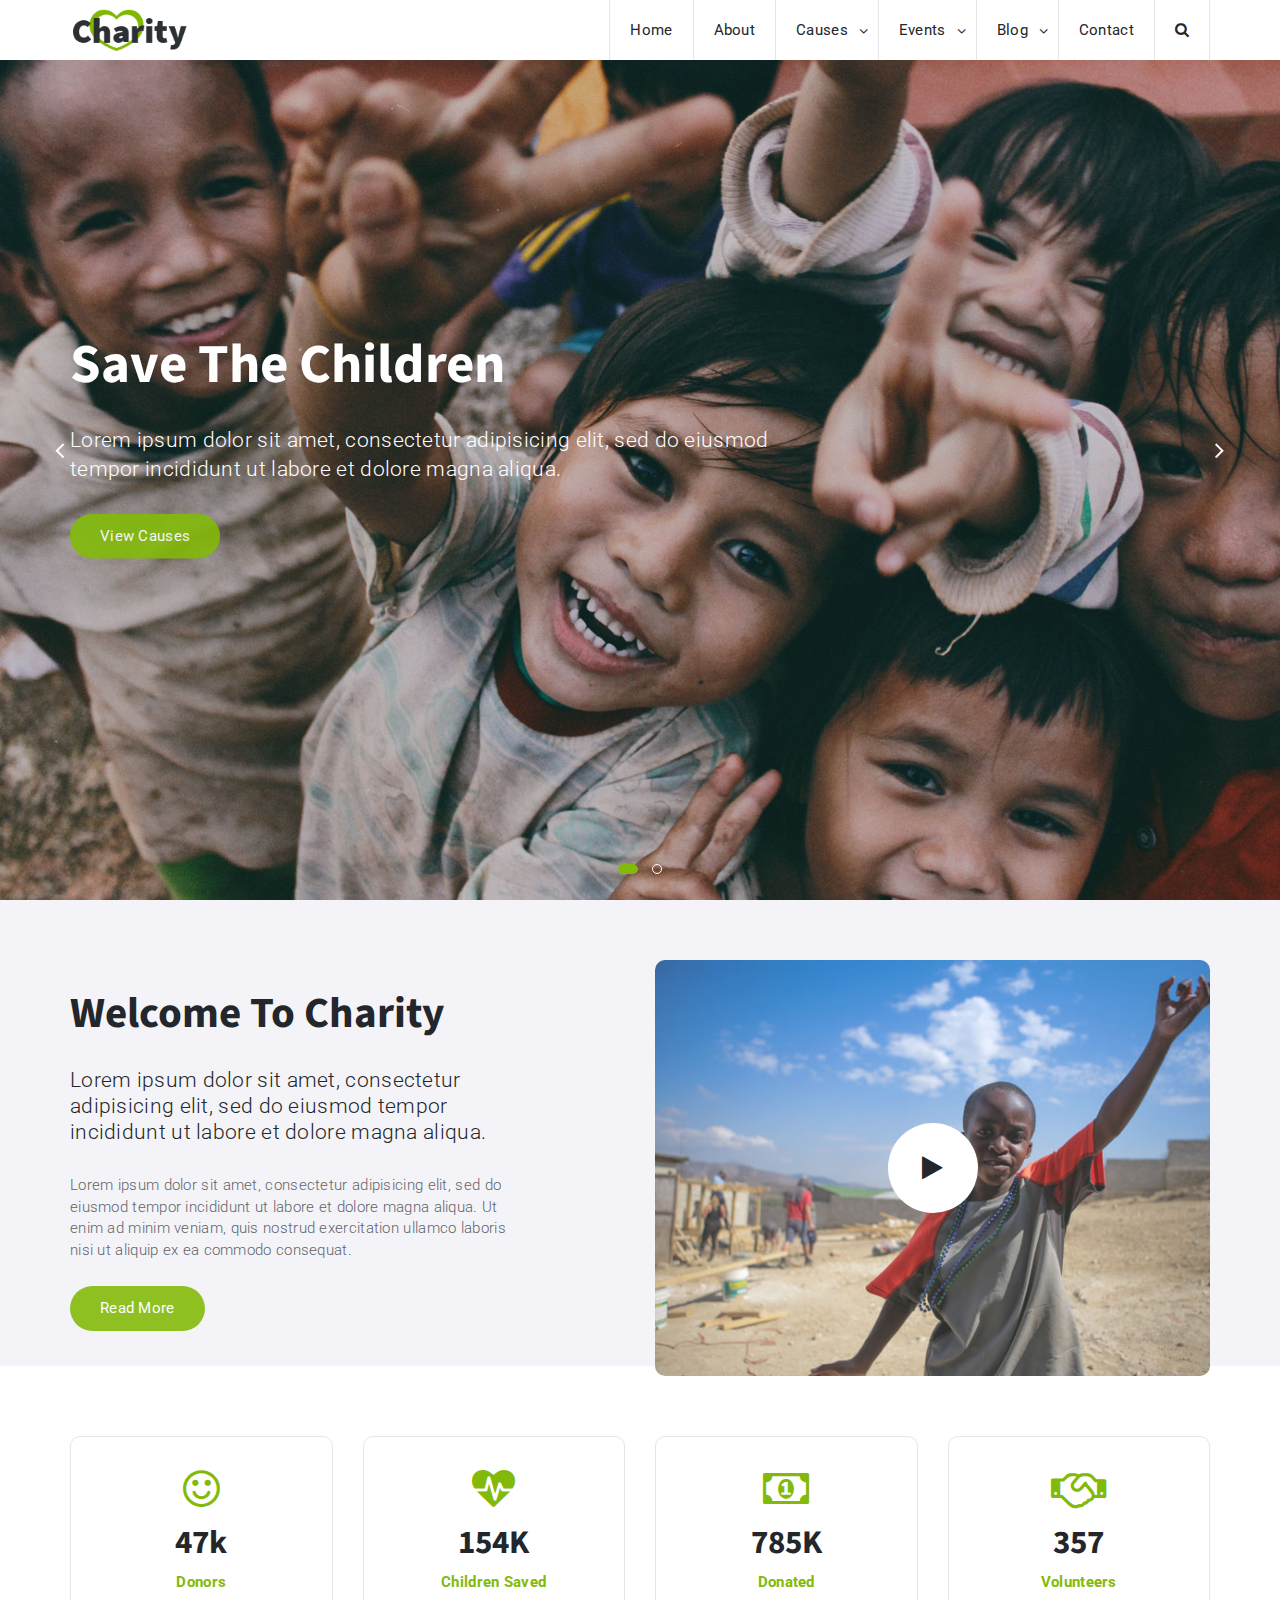
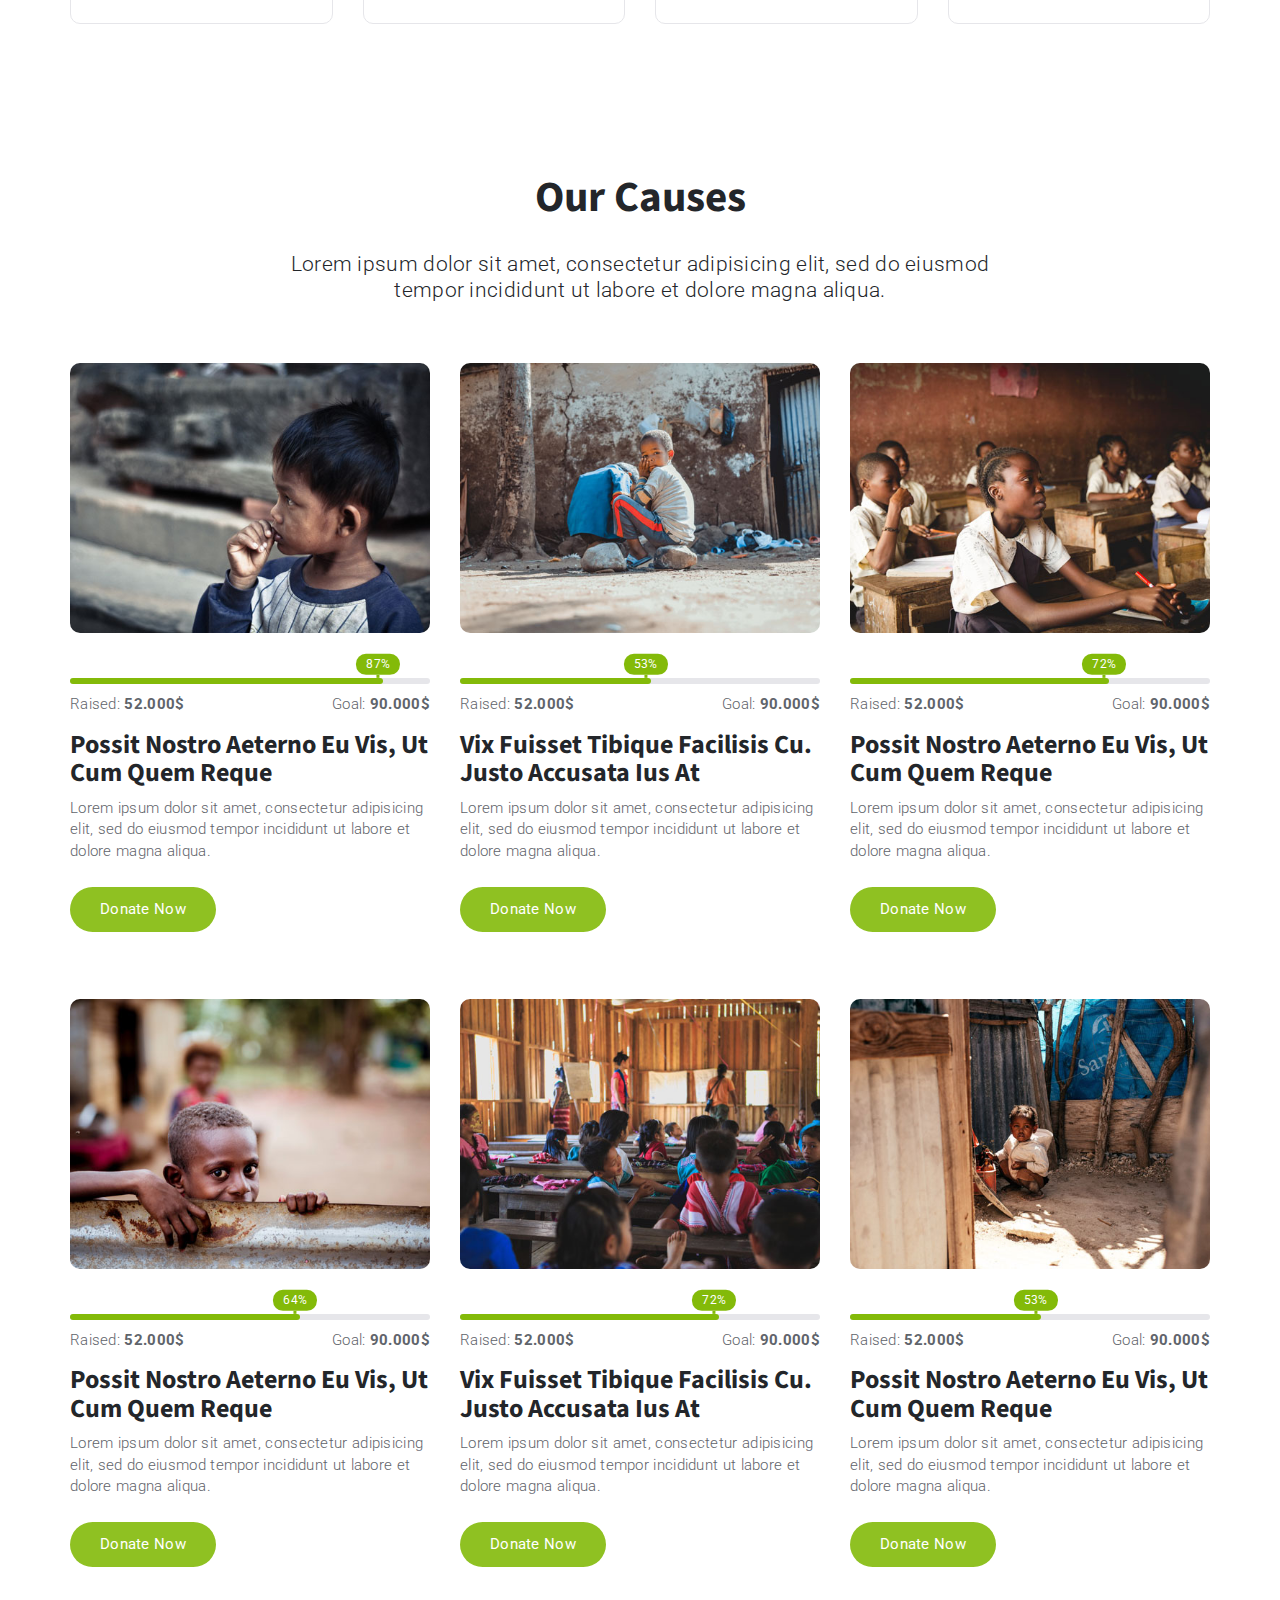
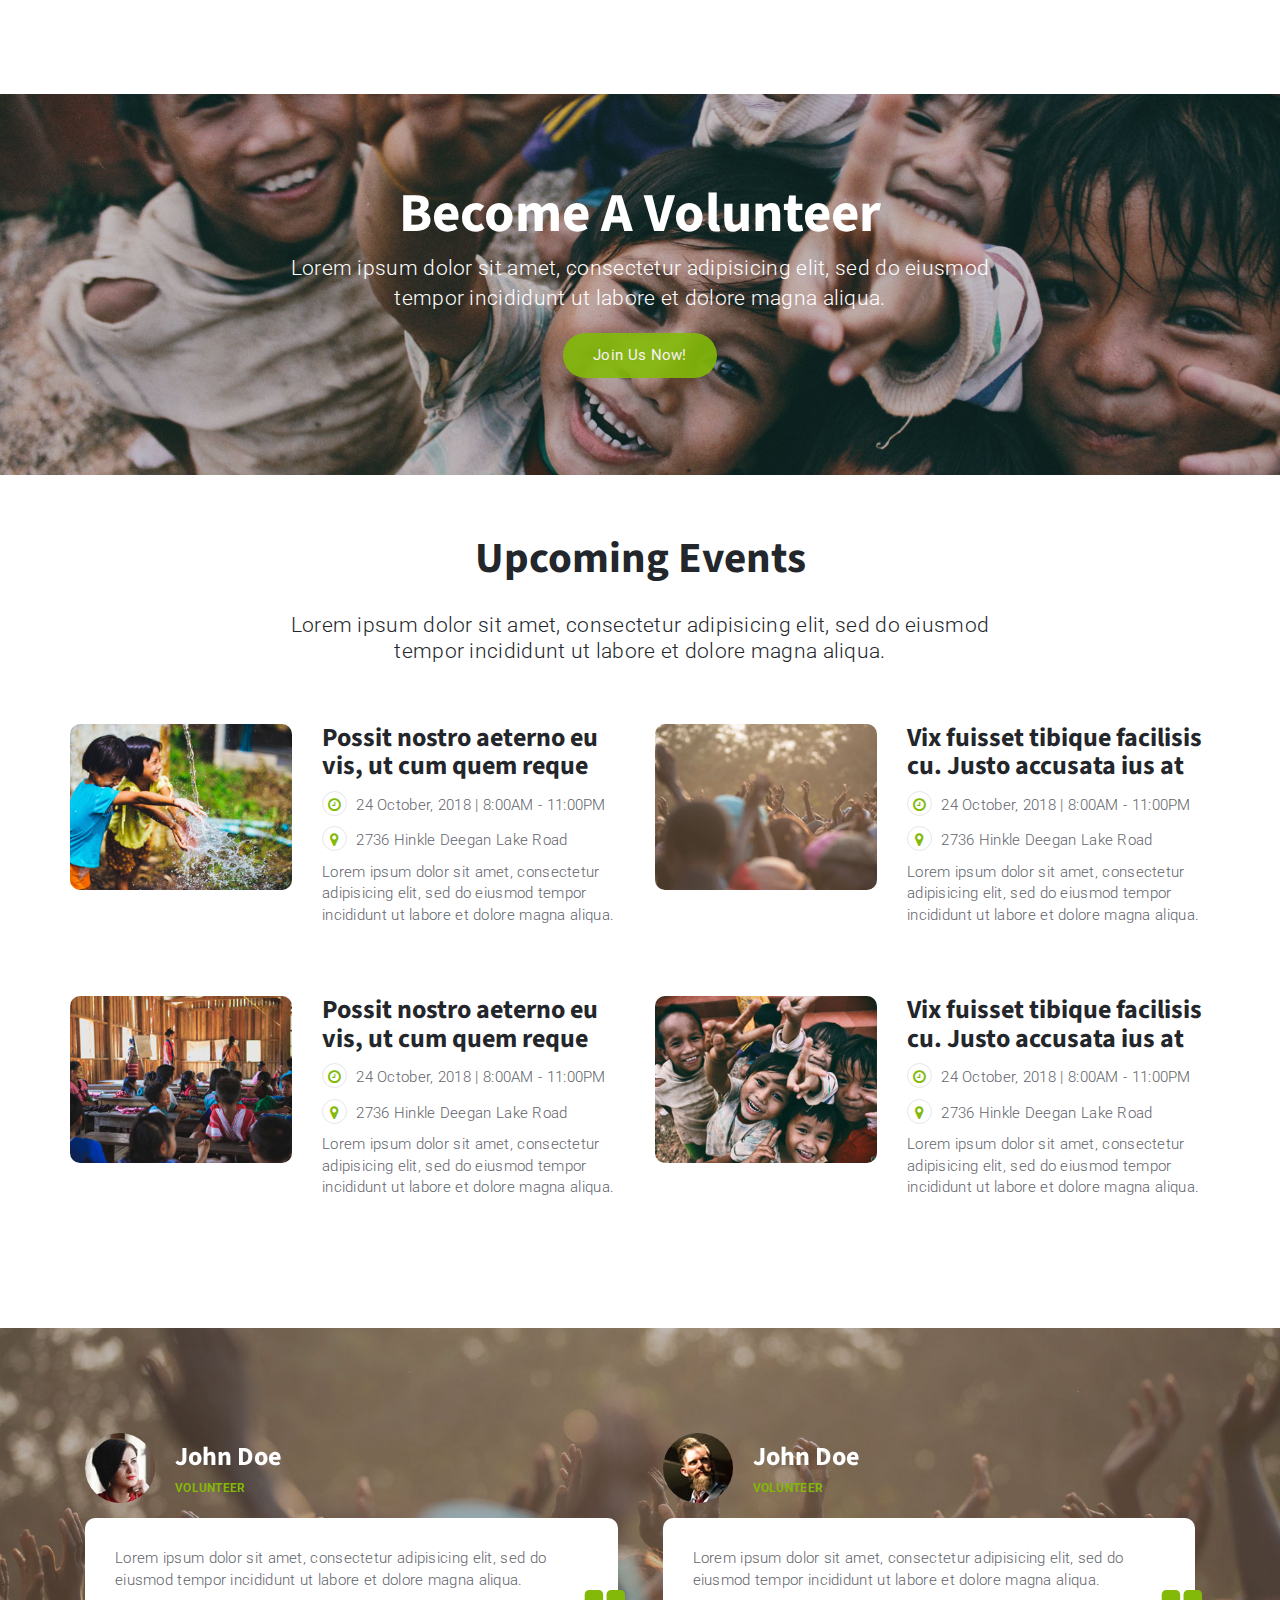
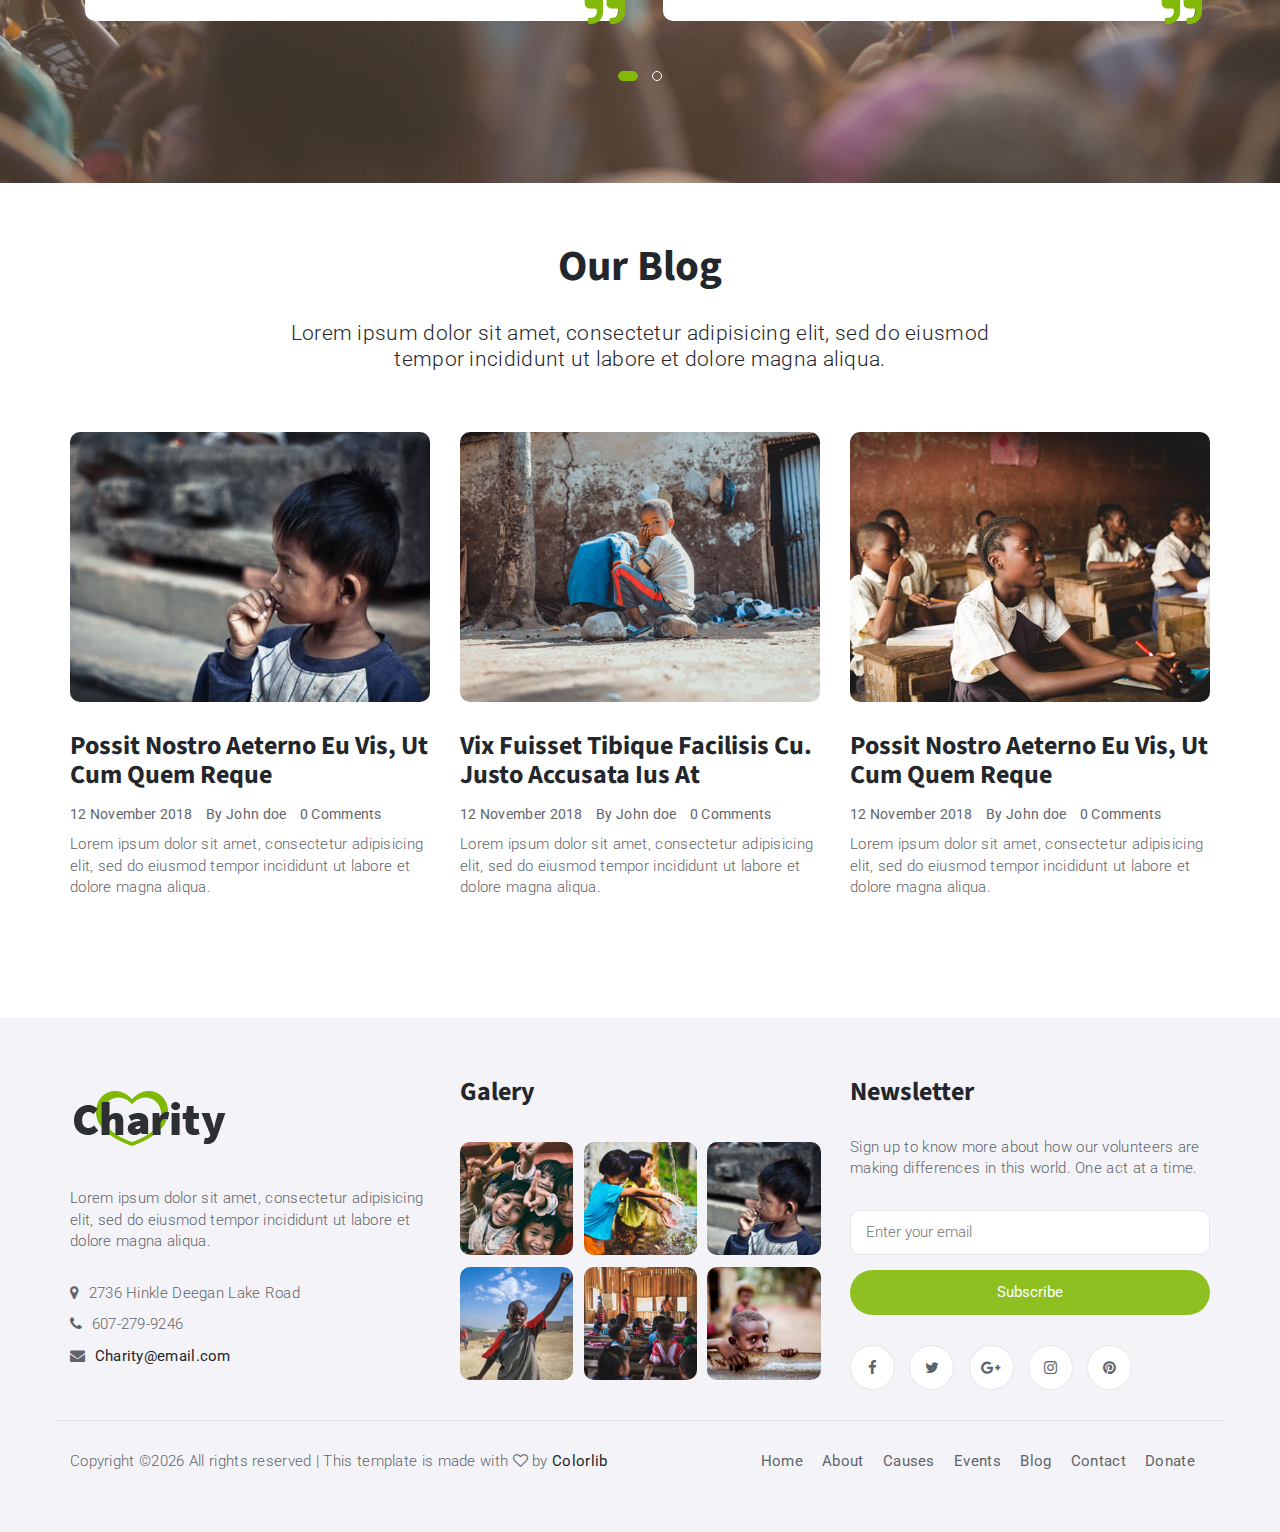
==== index.html @ 924626d2 "changed directory structure" ====
<!DOCTYPE html>
<html lang="en">

<head>
	<meta charset="utf-8">
	<meta http-equiv="X-UA-Compatible" content="IE=edge">
	<meta name="viewport" content="width=device-width, initial-scale=1">
	<!-- The above 3 meta tags *must* come first in the head; any other head content must come *after* these tags -->

	<title>Desire Tree Foundation Inc., Atlanta</title>

	<!-- Google font -->
	<link href="https://fonts.googleapis.com/css?family=Roboto:300,400%7CSource+Sans+Pro:700" rel="stylesheet">

	<!-- Bootstrap -->
	<link type="text/css" rel="stylesheet" href="css/bootstrap.min.css" />

	<!-- Owl Carousel -->
	<link type="text/css" rel="stylesheet" href="css/owl.carousel.css" />
	<link type="text/css" rel="stylesheet" href="css/owl.theme.default.css" />

	<!-- Font Awesome Icon -->
	<link rel="stylesheet" href="css/font-awesome.min.css">

	<!-- Custom stlylesheet -->
	<link type="text/css" rel="stylesheet" href="css/style.css" />

	<!-- HTML5 shim and Respond.js for IE8 support of HTML5 elements and media queries -->
	<!-- WARNING: Respond.js doesn't work if you view the page via file:// -->
	<!--[if lt IE 9]>
		  <script src="https://oss.maxcdn.com/html5shiv/3.7.3/html5shiv.min.js"></script>
		  <script src="https://oss.maxcdn.com/respond/1.4.2/respond.min.js"></script>
		<![endif]-->

</head>

<body>
	<!-- HEADER -->
	<header id="home">
		<!-- NAVGATION -->
		<nav id="main-navbar">
			<div class="container">
				<div class="navbar-header">
					<!-- Logo -->
					<div class="navbar-brand">
						<a class="logo" href="index.html"><img src="img/logo.png" alt="logo"></a>
					</div>
					<!-- Logo -->

					<!-- Mobile toggle -->
					<button class="navbar-toggle-btn">
							<i class="fa fa-bars"></i>
						</button>
					<!-- Mobile toggle -->

					<!-- Mobile Search toggle -->
					<button class="search-toggle-btn">
							<i class="fa fa-search"></i>
						</button>
					<!-- Mobile Search toggle -->
				</div>

				<!-- Search -->
				<div class="navbar-search">
					<button class="search-btn"><i class="fa fa-search"></i></button>
					<div class="search-form">
						<form>
							<input class="input" type="text" name="search" placeholder="Search">
						</form>
					</div>
				</div>
				<!-- Search -->

				<!-- Nav menu -->
				<ul class="navbar-menu nav navbar-nav navbar-right">
					<li><a href="index.html">Home</a></li>
					<li><a href="#">About</a></li>
					<li class="has-dropdown"><a href="#">Causes</a>
						<ul class="dropdown">
							<li><a href="single-cause.html">Single Cause</a></li>
						</ul>
					</li>
					<li class="has-dropdown"><a href="#">Events</a>
						<ul class="dropdown">
							<li><a href="single-event.html">Single event</a></li>
						</ul>
					</li>
					<li class="has-dropdown"><a href="#">Blog</a>
						<ul class="dropdown">
							<li><a href="blog.html">Blog Page</a></li>
							<li><a href="single-blog.html">Single Blog</a></li>
						</ul>
					</li>
					<li><a href="#">Contact</a></li>
				</ul>
				<!-- Nav menu -->
			</div>
		</nav>
		<!-- /NAVGATION -->

		<!-- HOME OWL -->
		<div id="home-owl" class="owl-carousel owl-theme">
			<!-- home item -->
			<div class="home-item">
				<!-- section background -->
				<div class="section-bg" style="background-image: url(./img/background-1.jpg);"></div>
				<!-- /section background -->

				<!-- home content -->
				<div class="home">
					<div class="container">
						<div class="row">
							<div class="col-md-8">
								<div class="home-content">
									<h1>Save The Children</h1>
									<p class="lead">Lorem ipsum dolor sit amet, consectetur adipisicing elit, sed do eiusmod tempor incididunt ut labore et dolore magna aliqua.</p>
									<a href="#" class="primary-button">View Causes</a>
								</div>
							</div>
						</div>
					</div>
				</div>
				<!-- /home content -->
			</div>
			<!-- /home item -->

			<!-- home item -->
			<div class="home-item">
				<!-- Background Image -->
				<div class="section-bg" style="background-image: url(./img/background-2.jpg);"></div>
				<!-- /Background Image -->

				<!-- home content -->
				<div class="home">
					<div class="container">
						<div class="row">
							<div class="col-md-8">
								<div class="home-content">
									<h1>Become A Volunteer</h1>
									<p class="lead">Lorem ipsum dolor sit amet, consectetur adipisicing elit, sed do eiusmod tempor incididunt ut labore et dolore magna aliqua.</p>
									<a href="#" class="primary-button">Join Us Now!</a>
								</div>
							</div>
						</div>
					</div>
				</div>
				<!-- /home content -->
			</div>
			<!-- /home item -->
		</div>
		<!-- /HOME OWL -->
	</header>
	<!-- /HEADER -->

	<!-- ABOUT -->
	<div id="about" class="section">
		<!-- container -->
		<div class="container">
			<!-- row -->
			<div class="row">
				<!-- about content -->
				<div class="col-md-5">
					<div class="section-title">
						<h2 class="title">Welcome to Charity</h2>
						<p class="sub-title">Lorem ipsum dolor sit amet, consectetur adipisicing elit, sed do eiusmod tempor incididunt ut labore et dolore magna aliqua.</p>
					</div>
					<div class="about-content">
						<p>Lorem ipsum dolor sit amet, consectetur adipisicing elit, sed do eiusmod tempor incididunt ut labore et dolore magna aliqua. Ut enim ad minim veniam, quis nostrud exercitation ullamco laboris nisi ut aliquip ex ea commodo consequat.</p>
						<a href="#" class="primary-button">Read More</a>
					</div>
				</div>
				<!-- /about content -->

				<!-- about video -->
				<div class="col-md-offset-1 col-md-6">
					<a href="#" class="about-video">
							<i class="play-icon fa fa-play"></i>
							<img src="./img/about.jpg" alt="">
						</a>
				</div>
				<!-- /about video -->
			</div>
			<!-- /row -->
		</div>
		<!-- /container -->
	</div>
	<!-- /ABOUT -->

	<!-- NUMBERS -->
	<div id="numbers" class="section">
		<!-- container -->
		<div class="container">
			<!-- row -->
			<div class="row">
				<!-- number -->
				<div class="col-md-3 col-sm-6">
					<div class="number">
						<i class="fa fa-smile-o"></i>
						<h3>47k</h3>
						<span>Donors</span>
					</div>
				</div>
				<!-- /number -->

				<!-- number -->
				<div class="col-md-3 col-sm-6">
					<div class="number">
						<i class="fa fa-heartbeat"></i>
						<h3>154K</h3>
						<span>Children Saved</span>
					</div>
				</div>
				<!-- /number -->

				<!-- number -->
				<div class="col-md-3 col-sm-6">
					<div class="number">
						<i class="fa fa-money"></i>
						<h3>785K</h3>
						<span>Donated</span>
					</div>
				</div>
				<!-- /number -->

				<!-- number -->
				<div class="col-md-3 col-sm-6">
					<div class="number">
						<i class="fa fa-handshake-o"></i>
						<h3>357</h3>
						<span>Volunteers</span>
					</div>
				</div>
				<!-- /number -->
			</div>
			<!-- /row -->
		</div>
		<!-- /container -->
	</div>
	<!-- /NUMBERS -->

	<!-- CAUSESS -->
	<div id="causes" class="section">
		<!-- container -->
		<div class="container">
			<!-- row -->
			<div class="row">

				<!-- section title -->
				<div class="col-md-8 col-md-offset-2">
					<div class="section-title text-center">
						<h2 class="title">Our Causes</h2>
						<p class="sub-title">Lorem ipsum dolor sit amet, consectetur adipisicing elit, sed do eiusmod tempor incididunt ut labore et dolore magna aliqua.</p>
					</div>
				</div>
				<!-- section title -->

				<!-- causes -->
				<div class="col-md-4">
					<div class="causes">
						<div class="causes-img">
							<a href="single-cause.html">
									<img src="./img/post-1.jpg" alt="">
								</a>
						</div>
						<div class="causes-progress">
							<div class="causes-progress-bar">
								<div style="width: 87%;">
									<span>87%</span>
								</div>
							</div>
							<div>
								<span class="causes-raised">Raised: <strong>52.000$</strong></span>
								<span class="causes-goal">Goal: <strong>90.000$</strong></span>
							</div>
						</div>
						<div class="causes-content">
							<h3><a href="single-cause.html">Possit nostro aeterno eu vis, ut cum quem reque</a></h3>
							<p>Lorem ipsum dolor sit amet, consectetur adipisicing elit, sed do eiusmod tempor incididunt ut labore et dolore magna aliqua.</p>
							<a href="single-cause.html" class="primary-button causes-donate">Donate Now</a>
						</div>
					</div>
				</div>
				<!-- /causes -->

				<!-- causes -->
				<div class="col-md-4">
					<div class="causes">
						<div class="causes-img">
							<a href="single-cause.html">
									<img src="./img/post-2.jpg" alt="">
								</a>
						</div>
						<div class="causes-progress">
							<div class="causes-progress-bar">
								<div style="width: 53%;">
									<span>53%</span>
								</div>
							</div>
							<div>
								<span class="causes-raised">Raised: <strong>52.000$</strong></span>
								<span class="causes-goal">Goal: <strong>90.000$</strong></span>
							</div>
						</div>
						<div class="causes-content">
							<h3><a href="single-cause.html">Vix fuisset tibique facilisis cu. Justo accusata ius at</a></h3>
							<p>Lorem ipsum dolor sit amet, consectetur adipisicing elit, sed do eiusmod tempor incididunt ut labore et dolore magna aliqua.</p>
							<a href="single-cause.html" class="primary-button causes-donate">Donate Now</a>
						</div>
					</div>
				</div>
				<!-- /causes -->

				<!-- causes -->
				<div class="col-md-4">
					<div class="causes">
						<div class="causes-img">
							<a href="single-cause.html">
								<img src="./img/post-3.jpg" alt="">
							</a>
						</div>
						<div class="causes-progress">
							<div class="causes-progress-bar">
								<div style="width: 72%;">
									<span>72%</span>
								</div>
							</div>
							<div>
								<span class="causes-raised">Raised: <strong>52.000$</strong></span>
								<span class="causes-goal">Goal: <strong>90.000$</strong></span>
							</div>
						</div>
						<div class="causes-content">
							<h3><a href="single-cause.html">Possit nostro aeterno eu vis, ut cum quem reque</a></h3>
							<p>Lorem ipsum dolor sit amet, consectetur adipisicing elit, sed do eiusmod tempor incididunt ut labore et dolore magna aliqua.</p>
							<a href="single-cause.html" class="primary-button causes-donate">Donate Now</a>
						</div>
					</div>
				</div>
				<!-- /causes -->

				<div class="clearfix visible-md visible-lg"></div>

				<!-- causes -->
				<div class="col-md-4">
					<div class="causes">
						<div class="causes-img">
							<a href="single-cause.html">
								<img src="./img/post-4.jpg" alt="">
							</a>
						</div>
						<div class="causes-progress">
							<div class="causes-progress-bar">
								<div style="width: 64%;">
									<span>64%</span>
								</div>
							</div>
							<div>
								<span class="causes-raised">Raised: <strong>52.000$</strong></span>
								<span class="causes-goal">Goal: <strong>90.000$</strong></span>
							</div>
						</div>
						<div class="causes-content">
							<h3><a href="single-cause.html">Possit nostro aeterno eu vis, ut cum quem reque</a></h3>
							<p>Lorem ipsum dolor sit amet, consectetur adipisicing elit, sed do eiusmod tempor incididunt ut labore et dolore magna aliqua.</p>
							<a href="single-cause.html" class="primary-button causes-donate">Donate Now</a>
						</div>
					</div>
				</div>
				<!-- /causes -->

				<!-- causes -->
				<div class="col-md-4">
					<div class="causes">
						<div class="causes-img">
							<a href="single-cause.html">
								<img src="./img/post-5.jpg" alt="">
							</a>
						</div>
						<div class="causes-progress">
							<div class="causes-progress-bar">
								<div style="width: 72%;">
									<span>72%</span>
								</div>
							</div>
							<div>
								<span class="causes-raised">Raised: <strong>52.000$</strong></span>
								<span class="causes-goal">Goal: <strong>90.000$</strong></span>
							</div>
						</div>
						<div class="causes-content">
							<h3><a href="single-cause.html">Vix fuisset tibique facilisis cu. Justo accusata ius at</a></h3>
							<p>Lorem ipsum dolor sit amet, consectetur adipisicing elit, sed do eiusmod tempor incididunt ut labore et dolore magna aliqua.</p>
							<a href="single-cause.html" class="primary-button causes-donate">Donate Now</a>
						</div>
					</div>
				</div>
				<!-- /causes -->

				<!-- causes -->
				<div class="col-md-4">
					<div class="causes">
						<div class="causes-img">
							<a href="single-cause.html">
								<img src="./img/post-6.jpg" alt="">
							</a>
						</div>
						<div class="causes-progress">
							<div class="causes-progress-bar">
								<div style="width: 53%;">
									<span>53%</span>
								</div>
							</div>
							<div>
								<span class="causes-raised">Raised: <strong>52.000$</strong></span>
								<span class="causes-goal">Goal: <strong>90.000$</strong></span>
							</div>
						</div>
						<div class="causes-content">
							<h3><a href="single-cause.html">Possit nostro aeterno eu vis, ut cum quem reque</a></h3>
							<p>Lorem ipsum dolor sit amet, consectetur adipisicing elit, sed do eiusmod tempor incididunt ut labore et dolore magna aliqua.</p>
							<a href="single-cause.html" class="primary-button causes-donate">Donate Now</a>
						</div>
					</div>
				</div>
				<!-- /causes -->
			</div>
			<!-- /row -->
		</div>
		<!-- /container -->
	</div>
	<!-- /CAUSESS -->

	<!-- CTA -->
	<div id="cta" class="section">
		<!-- background section -->
		<div class="section-bg" style="background-image: url(./img/background-1.jpg);" data-stellar-background-ratio="0.5"></div>
		<!-- /background section -->

		<!-- container -->
		<div class="container">
			<!-- row -->
			<div class="row">
				<!-- cta content -->
				<div class="col-md-offset-2 col-md-8">
					<div class="cta-content text-center">
						<h1>Become A Volunteer</h1>
						<p class="lead">Lorem ipsum dolor sit amet, consectetur adipisicing elit, sed do eiusmod tempor incididunt ut labore et dolore magna aliqua.</p>
						<a href="#" class="primary-button">Join Us Now!</a>
					</div>
				</div>
				<!-- /cta content -->
			</div>
			<!-- /row -->
		</div>
		<!-- /container -->
	</div>
	<!-- /CTA -->

	<!-- EVENTS -->
	<div id="events" class="section">
		<!-- container -->
		<div class="container">
			<!-- row -->
			<div class="row">
				<!-- section title -->
				<div class="col-md-8 col-md-offset-2">
					<div class="section-title text-center">
						<h2 class="title">Upcoming Events</h2>
						<p class="sub-title">Lorem ipsum dolor sit amet, consectetur adipisicing elit, sed do eiusmod tempor incididunt ut labore et dolore magna aliqua.</p>
					</div>
				</div>
				<!-- /section title -->

				<!-- event -->
				<div class="col-md-6">
					<div class="event">
						<div class="event-img">
							<a href="single-event.html">
								<img src="./img/event-1.jpg" alt="">
							</a>
						</div>
						<div class="event-content">
							<h3><a href="single-event.html">Possit nostro aeterno eu vis, ut cum quem reque</a></h3>
							<ul class="event-meta">
								<li><i class="fa fa-clock-o"></i> 24 October, 2018 | 8:00AM - 11:00PM</li>
								<li><i class="fa fa-map-marker"></i> 2736 Hinkle Deegan Lake Road</li>
							</ul>
							<p>Lorem ipsum dolor sit amet, consectetur adipisicing elit, sed do eiusmod tempor incididunt ut labore et dolore magna aliqua.</p>
						</div>
					</div>
				</div>
				<!-- /event -->

				<!-- event -->
				<div class="col-md-6">
					<div class="event">
						<div class="event-img">
							<a href="single-event.html">
								<img src="./img/event-2.jpg" alt="">
							</a>
						</div>
						<div class="event-content">
							<h3><a href="single-event.html">Vix fuisset tibique facilisis cu. Justo accusata ius at</a></h3>
							<ul class="event-meta">
								<li><i class="fa fa-clock-o"></i> 24 October, 2018 | 8:00AM - 11:00PM</li>
								<li><i class="fa fa-map-marker"></i> 2736 Hinkle Deegan Lake Road</li>
							</ul>
							<p>Lorem ipsum dolor sit amet, consectetur adipisicing elit, sed do eiusmod tempor incididunt ut labore et dolore magna aliqua.</p>
						</div>
					</div>
				</div>
				<!-- /event -->

				<div class="clearfix visible-md visible-lg"></div>

				<!-- event -->
				<div class="col-md-6">
					<div class="event">
						<div class="event-img">
							<a href="single-event.html">
								<img src="./img/event-3.jpg" alt="">
							</a>
						</div>
						<div class="event-content">
							<h3><a href="single-event.html">Possit nostro aeterno eu vis, ut cum quem reque</a></h3>
							<ul class="event-meta">
								<li><i class="fa fa-clock-o"></i> 24 October, 2018 | 8:00AM - 11:00PM</li>
								<li><i class="fa fa-map-marker"></i> 2736 Hinkle Deegan Lake Road</li>
							</ul>
							<p>Lorem ipsum dolor sit amet, consectetur adipisicing elit, sed do eiusmod tempor incididunt ut labore et dolore magna aliqua.</p>
						</div>
					</div>
				</div>
				<!-- /event -->

				<!-- event -->
				<div class="col-md-6">
					<div class="event">
						<div class="event-img">
							<a href="single-event.html">
								<img src="./img/event-4.jpg" alt="">
							</a>
						</div>
						<div class="event-content">
							<h3><a href="single-event.html">Vix fuisset tibique facilisis cu. Justo accusata ius at</a></h3>
							<ul class="event-meta">
								<li><i class="fa fa-clock-o"></i> 24 October, 2018 | 8:00AM - 11:00PM</li>
								<li><i class="fa fa-map-marker"></i> 2736 Hinkle Deegan Lake Road</li>
							</ul>
							<p>Lorem ipsum dolor sit amet, consectetur adipisicing elit, sed do eiusmod tempor incididunt ut labore et dolore magna aliqua.</p>
						</div>
					</div>
				</div>
				<!-- /event -->
			</div>
			<!-- /row -->
		</div>
		<!-- /container -->
	</div>
	<!-- /EVENTS -->

	<!-- TESTIMONIAL -->
	<div id="testimonial" class="section">
		<!-- background section -->
		<div class="section-bg" style="background-image: url(./img/background-2.jpg);" data-stellar-background-ratio="0.5"></div>
		<!-- /background section -->

		<!-- container -->
		<div class="container">
			<!-- row -->
			<div class="row">
				<!-- Testimonial owl -->
				<div class="col-md-12">
					<div id="testimonial-owl" class="owl-carousel owl-theme">
						<!-- testimonial -->
						<div class="testimonial">
							<div class="testimonial-meta">
								<div class="testimonial-img">
									<img src="./img/avatar-1.jpg" alt="">
								</div>
								<h3>John Doe</h3>
								<span>Volunteer</span>
							</div>
							<div class="testimonial-quote">
								<blockquote>
									<p>Lorem ipsum dolor sit amet, consectetur adipisicing elit, sed do eiusmod tempor incididunt ut labore et dolore magna aliqua.</p>
								</blockquote>
							</div>
						</div>
						<!-- /testimonial -->

						<!-- testimonial -->
						<div class="testimonial">
							<div class="testimonial-meta">
								<div class="testimonial-img">
									<img src="./img/avatar-2.jpg" alt="">
								</div>
								<h3>John Doe</h3>
								<span>Volunteer</span>
							</div>
							<div class="testimonial-quote">
								<blockquote>
									<p>Lorem ipsum dolor sit amet, consectetur adipisicing elit, sed do eiusmod tempor incididunt ut labore et dolore magna aliqua.</p>
								</blockquote>
							</div>
						</div>
						<!-- /testimonial -->

						<!-- testimonial -->
						<div class="testimonial">
							<div class="testimonial-meta">
								<div class="testimonial-img">
									<img src="./img/avatar-1.jpg" alt="">
								</div>
								<h3>John Doe</h3>
								<span>Volunteer</span>
							</div>
							<div class="testimonial-quote">
								<blockquote>
									<p>Lorem ipsum dolor sit amet, consectetur adipisicing elit, sed do eiusmod tempor incididunt ut labore et dolore magna aliqua.</p>
								</blockquote>
							</div>
						</div>
						<!-- /testimonial -->

						<!-- testimonial -->
						<div class="testimonial">
							<div class="testimonial-meta">
								<div class="testimonial-img">
									<img src="./img/avatar-2.jpg" alt="">
								</div>
								<h3>John Doe</h3>
								<span>Volunteer</span>
							</div>
							<div class="testimonial-quote">
								<blockquote>
									<p>Lorem ipsum dolor sit amet, consectetur adipisicing elit, sed do eiusmod tempor incididunt ut labore et dolore magna aliqua.</p>
								</blockquote>
							</div>
						</div>
						<!-- /testimonial -->
					</div>
				</div>
				<!-- /Testimonial owl -->
			</div>
			<!-- /Row -->
		</div>
		<!-- /container -->
	</div>
	<!-- /TESTIMONIAL -->

	<!-- BLOG -->
	<div id="blog" class="section">
		<!-- container -->
		<div class="container">
			<!-- row -->
			<div class="row">
				<!-- section title -->
				<div class="col-md-8 col-md-offset-2">
					<div class="section-title text-center">
						<h2 class="title">Our Blog</h2>
						<p class="sub-title">Lorem ipsum dolor sit amet, consectetur adipisicing elit, sed do eiusmod tempor incididunt ut labore et dolore magna aliqua.</p>
					</div>
				</div>
				<!-- /section title -->

				<!-- blog -->
				<div class="col-md-4">
					<div class="article">
						<div class="article-img">
							<a href="single-blog.html">
								<img src="./img/post-1.jpg" alt="">
							</a>
						</div>
						<div class="article-content">
							<h3 class="article-title"><a href="single-blog.html">Possit nostro aeterno eu vis, ut cum quem reque</a></h3>
							<ul class="article-meta">
								<li>12 November 2018</li>
								<li>By John doe</li>
								<li>0 Comments</li>
							</ul>
							<p>Lorem ipsum dolor sit amet, consectetur adipisicing elit, sed do eiusmod tempor incididunt ut labore et dolore magna aliqua.</p>
						</div>
					</div>
				</div>
				<!-- /blog -->

				<!-- blog -->
				<div class="col-md-4">
					<div class="article">
						<div class="article-img">
							<a href="single-blog.html">
								<img src="./img/post-2.jpg" alt="">
							</a>
						</div>
						<div class="article-content">
							<h3 class="article-title"><a href="single-blog.html">Vix fuisset tibique facilisis cu. Justo accusata ius at</a></h3>
							<ul class="article-meta">
								<li>12 November 2018</li>
								<li>By John doe</li>
								<li>0 Comments</li>
							</ul>
							<p>Lorem ipsum dolor sit amet, consectetur adipisicing elit, sed do eiusmod tempor incididunt ut labore et dolore magna aliqua.</p>
						</div>
					</div>
				</div>
				<!-- /blog -->

				<!-- blog -->
				<div class="col-md-4">
					<div class="article">
						<div class="article-img">
							<a href="single-blog.html">
								<img src="./img/post-3.jpg" alt="">
							</a>
						</div>
						<div class="article-content">
							<h3 class="article-title"><a href="single-blog.html">Possit nostro aeterno eu vis, ut cum quem reque</a></h3>
							<ul class="article-meta">
								<li>12 November 2018</li>
								<li>By John doe</li>
								<li>0 Comments</li>
							</ul>
							<p>Lorem ipsum dolor sit amet, consectetur adipisicing elit, sed do eiusmod tempor incididunt ut labore et dolore magna aliqua.</p>
						</div>
					</div>
				</div>
				<!-- /blog -->
			</div>
			<!-- /row -->
		</div>
		<!-- /container -->
	</div>
	<!-- /BLOG -->

	<!-- FOOTER -->
	<footer id="footer" class="section">
		<!-- container -->
		<div class="container">
			<!-- row -->
			<div class="row">
				<!-- footer contact -->
				<div class="col-md-4">
					<div class="footer">
						<div class="footer-logo">
							<a class="logo" href="#"><img src="./img/logo.png" alt=""></a>
						</div>
						<p>Lorem ipsum dolor sit amet, consectetur adipisicing elit, sed do eiusmod tempor incididunt ut labore et dolore magna aliqua.</p>
						<ul class="footer-contact">
							<li><i class="fa fa-map-marker"></i> 2736 Hinkle Deegan Lake Road</li>
							<li><i class="fa fa-phone"></i> 607-279-9246</li>
							<li><i class="fa fa-envelope"></i> <a href="#">Charity@email.com</a></li>
						</ul>
					</div>
				</div>
				<!-- /footer contact -->

				<!-- footer galery -->
				<div class="col-md-4">
					<div class="footer">
						<h3 class="footer-title">Galery</h3>
						<ul class="footer-galery">
							<li><a href="#"><img src="./img/galery-1.jpg" alt=""></a></li>
							<li><a href="#"><img src="./img/galery-2.jpg" alt=""></a></li>
							<li><a href="#"><img src="./img/galery-3.jpg" alt=""></a></li>
							<li><a href="#"><img src="./img/galery-4.jpg" alt=""></a></li>
							<li><a href="#"><img src="./img/galery-5.jpg" alt=""></a></li>
							<li><a href="#"><img src="./img/galery-6.jpg" alt=""></a></li>
						</ul>
					</div>
				</div>
				<!-- /footer galery -->

				<!-- footer newsletter -->
				<div class="col-md-4">
					<div class="footer">
						<h3 class="footer-title">Newsletter</h3>
						<p>Sign up to know more about how our volunteers are making differences in this world. One act at a time.</p>
						<form class="footer-newsletter">
							<input class="input" type="email" placeholder="Enter your email">
							<button class="primary-button">Subscribe</button>
						</form>
						<ul class="footer-social">
							<li><a href="#"><i class="fa fa-facebook"></i></a></li>
							<li><a href="#"><i class="fa fa-twitter"></i></a></li>
							<li><a href="#"><i class="fa fa-google-plus"></i></a></li>
							<li><a href="#"><i class="fa fa-instagram"></i></a></li>
							<li><a href="#"><i class="fa fa-pinterest"></i></a></li>
						</ul>
					</div>
				</div>
				<!-- /footer newsletter -->
			</div>
			<!-- /row -->

			<!-- footer copyright & nav -->
			<div id="footer-bottom" class="row">
				<div class="col-md-6 col-md-push-6">
					<ul class="footer-nav">
						<li><a href="#">Home</a></li>
						<li><a href="#">About</a></li>
						<li><a href="#">Causes</a></li>
						<li><a href="#">Events</a></li>
						<li><a href="#">Blog</a></li>
						<li><a href="#">Contact</a></li>
						<li><a href="#">Donate</a></li>
					</ul>
				</div>

				<div class="col-md-6 col-md-pull-6">
					<div class="footer-copyright">
						<span><!-- Link back to Colorlib can't be removed. Template is licensed under CC BY 3.0. -->
Copyright &copy;<script>document.write(new Date().getFullYear());</script> All rights reserved | This template is made with <i class="fa fa-heart-o" aria-hidden="true"></i> by <a href="https://colorlib.com" target="_blank">Colorlib</a>
<!-- Link back to Colorlib can't be removed. Template is licensed under CC BY 3.0. --></span>
					</div>
				</div>
			</div>
			<!-- /footer copyright & nav -->
		</div>
		<!-- /container -->
	</footer>
	<!-- /FOOTER -->

	<!-- jQuery Plugins -->
	<script src="js/jquery.min.js"></script>
	<script src="js/bootstrap.min.js"></script>
	<script src="js/owl.carousel.min.js"></script>
	<script src="js/jquery.stellar.min.js"></script>
	<script src="js/main.js"></script>

</body>

</html>
---- css/style.css ----
/*
Template Name: Charity HTML Template
Author: yaminncco

Colors:
	Body 		  : #5f646b
	Headers 	: #23262a
	Primary 	: #83ba09
	Grey 		  : #f4f4f8, #e6e6ea

Fonts: Roboto, Source Sans Pro

Table OF Contents
------------------------------------
GENERAL
LOGO
NAVGATION
HEADER
ABOUT
NUMBERS
CALL TO ACTION
TESTIMONIAL
CAUSES
EVENTS
BLOG
ASIDE
FOOTER
RESPONSIVE
OWL THEME
------------------------------------*/

/*=========================================================
	GENERAL
===========================================================*/

/*----------------------------*\
	typography
\*----------------------------*/

body {
  font-family: 'Roboto', sans-serif;
  font-size: 15px;
  font-weight: 300;
  letter-spacing: 0.3px;
  color: #5f646b;
}

h1, h2, h3, h4, h5, h6 {
  font-family: 'Source Sans Pro', sans-serif;
  margin-top: 0px;
  color: #23262a;
  font-weight: 700;
  letter-spacing: 0px;
}

h1 {
  font-size: 43px;
}

h2 {
  font-size: 33px;
}

h3 {
  font-size: 26px;
}

h4 {
  font-size: 21px;
}

a {
  color: #23262a;
  font-weight: 400;
  -webkit-transition: 0.3s color;
  transition: 0.3s color;
}

a:hover, a:focus {
  text-decoration: none;
  outline: none;
  color: #83ba09;
}

ul, ol {
  margin: 0;
  padding: 0;
  list-style: none
}

blockquote {
  position: relative;
  padding: 30px 30px;
  margin: 0px;
  font-size: 15px;
  border-radius: 10px;
  background: #f4f4f8;
  border-left: 0px;
  margin: 30px 0px;
}

blockquote:after {
  content: "\f10e";
  font-family: fontAwesome;
  position: absolute;
  right: -10px;
  bottom: -10px;
  text-align: center;
  font-size: 43px;
  color: #83ba09;
  width: 45px;
  height: 45px;
  line-height: 45px;
  z-index: 22;
}

/*----------------------------*\
	button
\*----------------------------*/

.primary-button {
  position: relative;
  display: inline-block;
  padding: 0px 30px;
  background: #83ba09;
  color: #FFF;
  font-weight: 400;
  height: 45px;
  line-height: 45px;
  border: none;
  border-radius: 25px;
  overflow: hidden;
  opacity: 0.9;
  -webkit-transition: 0.6s all;
  transition: 0.6s all;
}

.primary-button:after {
  content: "";
  position: absolute;
  top: 0;
  left: -50%;
  width: 120%;
  height: 100%;
  background: rgba(255, 255, 255, 0.5);
  -webkit-transform: scale3d(6, 2, 1) rotate(135deg) translate(0, -150%);
  transform: scale3d(6, 2, 1) rotate(135deg) translate(0, -150%);
  -webkit-transition: 0.6s all;
  transition: 0.6s all;
}

.primary-button:hover:after, .primary-button:focus:after {
  -webkit-transform: scale3d(6, 2, 1) rotate(135deg) translate(0, 100%);
  transform: scale3d(6, 2, 1) rotate(135deg) translate(0, 100%);
}

.primary-button:hover, .primary-button:focus {
  color: #FFF;
  opacity: 1;
}

/*----------------------------*\
	input
\*----------------------------*/

.input {
  width: 100%;
  background-color: #FFF;
  border: 1px solid #e6e6ea;
  height: 45px;
  padding: 0px 15px;
  border-radius: 10px;
  -webkit-transition: 0.3s border-color;
  transition: 0.3s border-color;
}

textarea.input {
  height: 90px;
  padding: 15px;
}

.input:focus {
  border-color: #83ba09;
}

/*----------------------------*\
	section
\*----------------------------*/

.section {
  position: relative;
  padding: 60px 0px;
}

.section-bg {
  position: absolute;
  left: 0;
  right: 0;
  top: 0;
  bottom: 0;
  background-size: cover;
  background-position: center;
  z-index: -1;
}

.section-title {
  margin-bottom: 60px;
}

.section-title .title {
  font-size: 43px;
  text-transform: capitalize;
  margin-bottom: 30px;
}

.section-title .sub-title {
  color: #23262a;
  font-size: 21px;
  line-height: 26px;
}

/*=========================================================
	LOGO
===========================================================*/

.navbar-brand {
  height: 60px;
  padding: 0;
}

.navbar-brand .logo {
  display: inline-block;
}

.navbar-brand .logo>img {
  max-height: 60px;
}

/*=========================================================
	NAVGATION
===========================================================*/

#main-navbar {
  position: absolute;
  left: 0;
  right: 0;
  top: 0;
  background-color: #FFF;
  z-index: 910;
}

/*----------------------------*\
	menu
\*----------------------------*/

.navbar-menu li a {
  padding: 20px;
  border-right: 1px solid #e6e6ea;
}

.navbar-menu>li:first-child a {
  border-left: 1px solid #e6e6ea;
}

.navbar-menu li a:hover, .navbar-menu li a:focus {
  background-color: transparent;
  color: #83ba09;
}

/*----------------------------*\
	Dropdown
\*----------------------------*/

.navbar-menu li.has-dropdown {
  position: relative;
}

.navbar-menu li.has-dropdown>a {
  padding: 20px 30px 20px 20px;
}

.navbar-menu li.has-dropdown:after {
  font-family: 'FontAwesome';
  content: "\f107";
  position: absolute;
  right: 10px;
  top: 21px;
  width: 10px;
  font-size: 14px;
  color: #23262a;
}

.navbar-menu .dropdown {
  position: absolute;
  width: 250px;
  background: #f4f4f8;
  z-index: 91;
  opacity: 0;
  visibility: hidden;
  -webkit-transform: translateY(15px);
  -ms-transform: translateY(15px);
  transform: translateY(15px);
  -webkit-transition: 0.3s all;
  transition: 0.3s all;
}

.navbar-menu .dropdown li a {
  display: block;
  padding: 15px 15px;
}

.navbar-menu .dropdown li a {
  border-top: 1px solid #e6e6ea;
}

.navbar-menu li.has-dropdown:hover>.dropdown {
  opacity: 1;
  visibility: visible;
  -webkit-transform: translateY(0px);
  -ms-transform: translateY(0px);
  transform: translateY(0px);
}

/*----------------------------*\
	search
\*----------------------------*/

.navbar-search {
  position: relative;
  float: right;
  margin-left: 15px;
  border-right: 1px solid #e6e6ea;
}

.navbar-search .search-btn {
  border: none;
  background: transparent;
  line-height: 20px;
  padding: 20px;
  color: #23262a;
}

.navbar-search .search-form {
  position: absolute;
  width: 250px;
  right: 0px;
  padding: 20px;
  z-index: 91;
  background: #f4f4f8;
  border-top: 1px solid #e6e6ea;
  opacity: 0;
  visibility: hidden;
  -webkit-transform: translateY(15px);
  -ms-transform: translateY(15px);
  transform: translateY(15px);
  -webkit-transition: 0.3s all;
  transition: 0.3s all;
}

.navbar-search:hover .search-form {
  opacity: 1;
  visibility: visible;
  -webkit-transform: translateY(0px);
  -ms-transform: translateY(0px);
  transform: translateY(0px);
}

.search-toggle-btn, .navbar-toggle-btn {
  float: right;
  width: 60px;
  line-height: 60px;
  color: #23262a;
  background: transparent;
  border-left: 1px solid #e6e6ea;
  border-right: 0px;
  border-top: 0px;
  border-bottom: 0px;
}

.search-toggle-btn, .navbar-toggle-btn {
  display: none;
}

/*----------------------------*\
	Responsive Nav
\*----------------------------*/

@media only screen and (max-width: 767px) {
  .navbar-brand {
    padding-left: 20px;
  }
  .navbar-menu {
    margin: 0px -15px;
    border-top: 1px solid #e6e6ea;
    max-height: 0;
    overflow-y: scroll;
    -webkit-transition: 0.3s max-height;
    transition: 0.3s max-height;
  }
  .navbar-menu li {
    border-top: 1px solid #e6e6ea;
  }
  .navbar-menu.navbar-menu-active {
    max-height: 500px;
  }
  .search-toggle-btn, .navbar-toggle-btn {
    display: block;
  }
  .navbar-search {
    float: none;
    margin: 0px -15px;
  }
  .navbar-search .search-btn {
    display: none;
  }
  .navbar-search .search-form {
    display: none;
    position: static;
    width: auto;
    opacity: 1;
    visibility: visible;
    -webkit-transform: translateY(0px);
    -ms-transform: translateY(0px);
    transform: translateY(0px);
  }
  .navbar-search.navbar-search-active .search-form {
    display: block;
  }
  /* Dropdown */
  .navbar-menu .dropdown {
    display: none;
    margin-left: 30px;
    border-left: 1px solid #e6e6ea;
    position: static;
    width: auto;
    opacity: 1;
    visibility: visible;
    -webkit-transform: translateY(0px);
    -ms-transform: translateY(0px);
    transform: translateY(0px);
  }
  .navbar-menu li.has-dropdown.dropdown-active>.dropdown {
    display: block;
  }
  .navbar-menu li.has-dropdown:after {
    right: 15px;
    z-index: -1;
  }
  .navbar-menu .dropdown li a {
    display: block;
    padding: 10px 10px;
  }
}

/*=========================================================
	HEADER
===========================================================*/

#home {
  position: relative;
  height: 100vh;
}

#home #home-owl {
  position: absolute;
  top: 0;
  left: 0;
  right: 0;
  bottom: 0;
}

#home-owl .home-item {
  height: 100vh;
}

#home-owl .home {
  position: absolute;
  left: 0px;
  right: 0px;
  top: 50%;
  -webkit-transform: translateY(-50%);
  -ms-transform: translateY(-50%);
  transform: translateY(-50%);
}

#home-owl.owl-theme .owl-dots {
  position: absolute;
  bottom: 15px;
  left: 0;
  right: 0;
}

#home-owl.owl-theme .owl-nav [class*='owl-'] {
  position: absolute;
  top: 50%;
  -webkit-transform: translateY(-50%);
  -ms-transform: translateY(-50%);
  transform: translateY(-50%);
}

#home-owl.owl-theme .owl-prev {
  left: 15px;
}

#home-owl.owl-theme .owl-next {
  right: 15px;
}

.home-content h1 {
  font-size: 55px;
  color: #FFF;
  margin-bottom: 30px;
}

.home-content p.lead {
  color: #FFF;
  margin-bottom: 30px;
}

#page-header {
  position: relative;
  margin-top: 60px;
  padding: 60px 0px;
}

.header-content h1 {
  color: #FFF;
  text-transform: capitalize;
  margin-bottom: 30px;
}

.header-content .breadcrumb {
  background-color: transparent;
  padding: 0;
  margin: 0px;
}

.header-content .breadcrumb>li a {
  color: #FFF;
}

.header-content .breadcrumb>li a:hover, .header-content .breadcrumb>li a:hover {
  color: #83ba09;
}

.header-content .breadcrumb>li+li::before {
  color: #FFF;
}

.header-content .breadcrumb>.active {
  color: #83ba09;
}

/*=========================================================
	ABOUT
===========================================================*/

#about.section {
  padding-bottom: 0px;
}

#about:after {
  content: "";
  position: absolute;
  left: 0;
  right: 0;
  top: 0;
  bottom: 10px;
  background-color: #f4f4f8;
  z-index: -1;
}

#about .section-title {
  margin-bottom: 30px;
  margin-top: 30px;
}

.about-content .primary-button {
  margin-top: 15px;
}

.about-video {
  position: relative;
  display: block;
  border-radius: 10px;
  overflow: hidden;
}

.about-video>img {
  width: 100%;
}

.about-video .play-icon {
  position: absolute;
  top: 50%;
  left: 50%;
  -webkit-transform: translate(-50%, -50%);
  -ms-transform: translate(-50%, -50%);
  transform: translate(-50%, -50%);
  width: 90px;
  height: 90px;
  line-height: 90px;
  text-align: center;
  background: #fff;
  border-radius: 50%;
  font-size: 26px;
}

/*=========================================================
	NUMBERS
===========================================================*/

.number {
  text-align: center;
  padding: 30px;
  margin-bottom: 30px;
  border-radius: 10px;
  border: 1px solid #e6e6ea;
  -webkit-transition: 0.3s border-color;
  transition: 0.3s border-color;
}

.number i {
  font-size: 43px;
  color: #83ba09;
  margin-bottom: 15px;
}

.number h3 {
  font-size: 33px;
}

.number span {
  color: #83ba09;
  font-weight: 700;
}

.number:hover {
  border-color: #83ba09;
}

/*=========================================================
	CALL TO ACTION
===========================================================*/

#cta.section {
  padding: 90px 0px;
}

.cta-content h1 {
  color: #FFF;
  font-size: 55px;
}

.cta-content p.lead {
  color: #FFF;
}

/*=========================================================
	TESTIMONIAL
===========================================================*/

#testimonial.section {
  padding: 90px 0px;
}

.testimonial {
  padding: 15px;
}

.testimonial .testimonial-meta {
  position: relative;
  padding-left: 90px;
  height: 70px;
  margin-bottom: 15px;
  padding-top: 10px;
}

.testimonial .testimonial-img {
  position: absolute;
  left: 0;
  top: 0;
  width: 70px;
  border-radius: 50%;
  overflow: hidden;
}

.testimonial .testimonial-img img {
  width: 100%;
}

.testimonial .testimonial-meta h3 {
  margin-bottom: 5px;
  color: #fff;
}

.testimonial .testimonial-meta span {
  font-size: 12px;
  color: #83ba09;
  text-transform: uppercase;
  font-weight: 700;
}

.testimonial .testimonial-quote blockquote {
  background: #FFF;
  margin: 0px 0px;
}

#testimonial-owl.owl-theme .owl-dots {
  margin-top: 30px;
}

/*=========================================================
	CAUSES
===========================================================*/

.causes {
  margin-bottom: 60px;
}

.causes .causes-img {
  position: relative;
  border-radius: 10px;
  overflow: hidden;
}

.causes .causes-img a:after {
  content: "";
  position: absolute;
  left: 0;
  right: 0;
  top: 0;
  bottom: 0;
  background-color: #83ba09;
  opacity: 0;
  -webkit-transition: 0.3s opacity;
  transition: 0.3s opacity;
}

.causes .causes-img a:hover:after {
  opacity: 0.6;
}

.causes .causes-img img {
  width: 100%;
}

.causes .causes-progress {
  margin-top: 45px;
}

.causes-progress .causes-progress-bar {
  position: relative;
  height: 6px;
  background-color: #e6e6ea;
  border-radius: 10px;
  margin-bottom: 10px;
}

.causes-progress .causes-progress-bar>div {
  position: absolute;
  left: 0;
  top: 0;
  background-color: #83ba09;
  bottom: 0;
  border-radius: 10px;
}

.causes-progress .causes-progress-bar>div span {
  position: absolute;
  right: 5px;
  top: -3px;
  -webkit-transform: translate(50%, -100%);
  -ms-transform: translate(50%, -100%);
  transform: translate(50%, -100%);
  padding: 2px 10px;
  background: #83ba09;
  color: #FFF;
  font-weight: 400;
  border-radius: 10px;
  font-size: 12px;
}

.causes-progress .causes-progress-bar>div span:after {
  content: "";
  position: absolute;
  background-color: #83ba09;
  height: 3px;
  bottom: 0;
  -webkit-transform: translate(-50%, 100%);
  -ms-transform: translate(-50%, 100%);
  transform: translate(-50%, 100%);
  width: 3px;
  left: 50%;
}

.causes-progress .causes-goal {
  float: right;
}

.causes .causes-content {
  margin-top: 15px;
}

.causes .causes-content h3 {
  text-transform: capitalize;
}

.causes .causes-content h3>a {
  font-weight: 700;
}

.causes .causes-content .causes-donate {
  margin-top: 15px;
}

.causes-details .causes-progress {
  width: 75%;
  float: left;
  margin-top: 45px;
}

.causes-details .causes-donate {
  float: right;
  margin-top: 30px;
}

/*=========================================================
	EVENTS
===========================================================*/

.event {
  margin-bottom: 60px;
}

.event:after {
  content: "";
  display: block;
  clear: both;
}

.event .event-img {
  position: relative;
  float: left;
  width: 40%;
  border-radius: 10px;
  overflow: hidden;
}

.event .event-img a:after {
  content: "";
  position: absolute;
  left: 0;
  right: 0;
  top: 0;
  bottom: 0;
  background-color: #83ba09;
  opacity: 0;
  -webkit-transition: 0.3s opacity;
  transition: 0.3s opacity;
}

.event .event-img a:hover:after {
  opacity: 0.6;
}

.event .event-img img {
  width: 100%;
}

.event .event-content {
  padding-left: calc(40% + 30px);
}

.event .event-content h3>a {
  font-weight: 700;
}

.event .event-meta li {
  margin-bottom: 10px;
}

.event .event-meta li>i {
  margin-right: 5px;
  width: 25px;
  height: 25px;
  line-height: 25px;
  border-radius: 50%;
  color: #83ba09;
  border: 1px solid #e6e6ea;
  text-align: center;
  font-size: 15px;
}

.event-details .event-meta {
  margin-top: 30px;
}

.event-details .event-meta li {
  margin-bottom: 15px;
}

.event-details .event-meta li>i {
  margin-right: 10px;
  width: 45px;
  height: 45px;
  line-height: 45px;
  border-radius: 50%;
  color: #83ba09;
  border: 1px solid #e6e6ea;
  text-align: center;
  font-size: 21px;
}

/*=========================================================
	BLOG
===========================================================*/

.article {
  margin-bottom: 60px;
}

.article .article-img {
  overflow: hidden;
  border-radius: 10px;
}

.article .article-img a {
  position: relative;
  display: block;
}

.article .article-img a:after {
  content: "";
  position: absolute;
  left: 0;
  right: 0;
  top: 0;
  bottom: 0;
  background-color: #83ba09;
  opacity: 0;
  -webkit-transition: 0.3s opacity;
  transition: 0.3s opacity;
}

.article .article-img a:hover:after {
  opacity: 0.6;
}

.article .article-img img {
  width: 100%;
}

.article .article-content {
  margin-top: 30px;
}

.article .article-content .article-title {
  text-transform: capitalize;
}

.article .article-content .article-title>a {
  font-weight: 700;
}

.article .article-content .article-meta {
  margin: 15px 0px 10px;
  font-size: 14px;
  font-weight: 400;
}

.article .article-content .article-meta li {
  display: inline-block;
  margin-right: 10px;
}

/*----------------------------*\
	tags & share
\*----------------------------*/

.article-tags-share {
  margin-top: 30px;
}

.article-tags-share:after {
  content: "";
  display: block;
  clear: both;
}

.article-tags-share .tags {
  width: 60%;
  float: left;
  font-size: 14px;
  font-weight: 400;
  display: inline-block;
}

.article-tags-share .tags li {
  display: inline-block;
  margin-right: 15px;
  margin-bottom: 3px;
}

.article-tags-share .tags li a:before {
  content: "\f02b";
  display: inline-block;
  font-family: FontAwesome;
  margin-right: 5px;
}

.article-tags-share .share {
  float: right;
  display: inline-block;
  font-size: 14px;
  font-weight: 400;
}

.article-tags-share .share li {
  display: inline-block;
  margin-right: 15px;
}

/*----------------------------*\
	comments
\*----------------------------*/

.article-comments {
  margin-top: 60px;
}

.article-comments .media {
  padding: 30px;
  border: 1px solid #e6e6ea;
  margin-top: 30px;
  border-radius: 10px;
}

.article-comments .media .media-left {
  padding-right: 30px;
}

.article-comments .media .media-left .media-object {
  border-radius: 50%;
}

.article-comments .media .media-body .media-heading {
  margin-bottom: 15px;
}

.article-comments .media .media-body .media-heading h4 {
  display: inline-block;
  text-transform: capitalize;
}

.article-comments .media .media-body .media-heading .time {
  font-size: 12px;
  margin-left: 15px;
  font-weight: 400;
}

.article-comments .media .media-body .media-heading .reply {
  float: right;
  font-size: 14px;
  text-transform: uppercase;
  font-weight: 400;
}

.article-comments .media .media-body .media-heading .reply:after {
  content: "\f112";
  font-family: FontAwesome;
  margin-left: 5px;
}

/*----------------------------*\
	reply form
\*----------------------------*/

.article-reply {
  margin-top: 60px;
}

.article-reply form {
  margin-top: 30px;
}

.article-reply form .form-group {
  margin-bottom: 30px;
}

/*----------------------------*\
	pagination
\*----------------------------*/

.article-pagination {
  margin-bottom: 60px;
}

.article-pagination li {
  display: inline-block;
  margin-right: 10px;
}

.article-pagination li a {
  display: block;
  width: 45px;
  height: 45px;
  line-height: 45px;
  border-radius: 50%;
  color: #5f646b;
  text-align: center;
  background-color: #FFF;
  border: 1px solid #e6e6ea;
  -webkit-transition: 0.3s border-color;
  transition: 0.3s border-color;
}

.article-pagination li a:hover {
  border-color: #83ba09;
}

.article-pagination li.active {
  display: inline-block;
  width: 45px;
  height: 45px;
  line-height: 45px;
  border-radius: 50%;
  color: #5f646b;
  text-align: center;
  background-color: #FFF;
  border: 1px solid #83ba09;
}

.article-pagination li.active:hover {
  cursor: default;
}

/*=========================================================
	ASIDE
===========================================================*/

.widget+.widget {
  margin-top: 60px;
}

.widget .widget-title {
  margin-bottom: 30px;
  text-transform: capitalize;
}

/*----------------------------*\
	category
\*----------------------------*/

.widget-category ul li+li {
  margin-top: 15px;
}

.widget-category ul li a span {
  color: #83ba09;
  margin-left: 10px;
}

/*----------------------------*\
	posts
\*----------------------------*/

.widget-post+.widget-post {
  margin-top: 30px;
}

.widget-post>a {
  display: block;
  font-family: 'Source Sans Pro', sans-serif;
  margin-bottom: 10px;
  font-weight: 700;
  text-transform: capitalize;
  letter-spacing: 0px;
}

.widget-post>a .widget-img {
  position: relative;
  float: left;
  width: 85px;
  border-radius: 10px;
  overflow: hidden;
}

.widget-post>a .widget-img>img {
  width: 100%;
}

.widget-post>a .widget-img:after {
  content: "";
  position: absolute;
  left: 0;
  right: 0;
  top: 0;
  bottom: 0;
  background-color: #83ba09;
  opacity: 0;
  -webkit-transition: 0.3s opacity;
  transition: 0.3s opacity;
}

.widget-post>a:hover .widget-img:after {
  opacity: 0.6;
}

.widget-post>a .widget-content {
  padding-left: 100px;
  min-height: 60px;
}

.widget-post .article-meta li {
  display: inline-block;
  font-size: 12px;
  margin-right: 10px;
  font-weight: 400;
}

/*----------------------------*\
	causes
\*----------------------------*/

.widget-causes+.widget-causes {
  margin-top: 30px;
}

.widget-causes>a {
  display: block;
  font-family: 'Source Sans Pro', sans-serif;
  margin-bottom: 10px;
  font-weight: 700;
  text-transform: capitalize;
}

.widget-causes>a .widget-img {
  position: relative;
  float: left;
  width: 85px;
  border-radius: 10px;
  overflow: hidden;
}

.widget-causes>a .widget-img>img {
  width: 100%;
}

.widget-causes>a .widget-img:after {
  content: "";
  position: absolute;
  left: 0;
  right: 0;
  top: 0;
  bottom: 0;
  background-color: #83ba09;
  opacity: 0;
  -webkit-transition: 0.3s opacity;
  transition: 0.3s opacity;
}

.widget-causes>a:hover .widget-img:after {
  opacity: 0.6;
}

.widget-causes>a .widget-content {
  padding-left: 100px;
  min-height: 60px;
}

.widget-causes .causes-progress {
  margin-top: 15px;
}

.widget-causes .causes-raised, .widget-causes .causes-goal {
  font-size: 12px;
}

/*=========================================================
	FOOTER
===========================================================*/

#footer {
  background-color: #f4f4f8;
}

.footer {
  margin-bottom: 30px;
}

.footer .footer-title {
  margin-bottom: 30px;
  text-transform: capitalize;
}

/*----------------------------*\
	logo
\*----------------------------*/

.footer-logo {
  margin-bottom: 30px;
}

.footer-logo .logo {
  display: inline-block;
}

.footer-logo .logo img {
  max-height: 80px;
}

/*----------------------------*\
	contact
\*----------------------------*/

.footer-contact {
  margin-top: 30px;
}

.footer-contact li {
  margin-bottom: 10px;
}

.footer-contact li i {
  margin-right: 5px;
}

/*----------------------------*\
	galery
\*----------------------------*/

.footer-galery {
  margin: 0px -5px;
}

.footer-galery li {
  display: inline-block;
  width: 33.33%;
  margin-right: -4px;
  padding: 5px;
}

.footer-galery li a {
  position: relative;
  display: block;
  border-radius: 10px;
  overflow: hidden;
}

.footer-galery li a:after {
  content: "";
  position: absolute;
  left: 0;
  right: 0;
  top: 0;
  bottom: 0;
  background-color: #83ba09;
  opacity: 0;
  -webkit-transition: 0.3s opacity;
  transition: 0.3s opacity;
}

.footer-galery li a:hover:after {
  opacity: 0.6;
}

.footer-galery li a>img {
  width: 100%;
}

/*----------------------------*\
	newsletter
\*----------------------------*/

.footer-newsletter {
  margin: 30px 0px;
}

.footer-newsletter .primary-button {
  margin-top: 15px;
  display: block;
  width: 100%;
}

/*----------------------------*\
	social
\*----------------------------*/

.footer-social li {
  display: inline-block;
  margin-right: 10px;
}

.footer-social li a {
  display: block;
  width: 45px;
  height: 45px;
  line-height: 45px;
  border-radius: 50%;
  color: #5f646b;
  text-align: center;
  background-color: #FFF;
  border: 1px solid #e6e6ea;
  -webkit-transition: 0.3s border-color;
  transition: 0.3s border-color;
}

.footer-social li a:hover, .footer-social li a:focus {
  border-color: #83ba09;
}

/*----------------------------*\
	copyright & footer nav
\*----------------------------*/

#footer-bottom {
  border-top: 1px solid #e6e6ea;
  padding-top: 30px;
}

#footer-bottom .footer-nav {
  text-align: right;
}

#footer-bottom .footer-nav li {
  display: inline-block;
  margin-right: 15px;
}

#footer-bottom .footer-nav li a {
  color: #5f646b;
}

#footer-bottom .footer-nav li a:hover, #footer-bottom .footer-nav li a:focus {
  color: #83ba09;
}

/*=========================================================
	RESPONSIVE
===========================================================*/

@media only screen and (max-width: 1201px) {}

@media only screen and (max-width: 991px) {
  .section-title .title {
    font-size: 33px;
  }
  .home-content h1 {
    font-size: 43px;
  }
  .about-video {
    margin-top: 30px;
  }
  .cta-content h1 {
    font-size: 43px;
  }
  #footer-bottom .footer-nav {
    text-align: left;
  }
  .footer-copyright {
    margin-top: 30px;
  }
}

@media only screen and (max-width: 767px) {
  .causes-details .causes-progress {
    width: 100%;
    float: none;
  }
  .causes-details .causes-donate {
    float: none;
  }
  .article-tags-share .tags, .article-tags-share .share {
    display: block;
    float: none;
    width: 100%;
  }
  .article-tags-share .share {
    margin-top: 15px;
  }
}

@media only screen and (max-width: 480px) {
  .event .event-img {
    float: none;
    margin-bottom: 15px;
  }
  .event .event-content {
    padding-left: 0px;
  }
  .article-comments .media {
    padding: 10px;
  }
}

/*=========================================================
	OWL THEME
===========================================================*/

/*----------------------------*\
	owl nav
\*----------------------------*/

.owl-theme .owl-nav [class*='owl-'] {
  color: #FFF;
  background: transparent;
  padding: 0px;
  width: 90px;
  height: 90px;
  line-height: 90px;
  font-size: 26px;
  margin: 0;
  border-radius: 50%;
  -webkit-transition: 0.3s all;
  transition: 0.3s all;
}

.owl-theme .owl-nav [class*='owl-']:hover {
  background: #83ba09;
}

/*----------------------------*\
	owl dots
\*----------------------------*/

.owl-theme .owl-dots .owl-dot span {
  border: 1px solid #FFF;
  background: transparent;
  -webkit-transition: 0.2s all;
  transition: 0.2s all;
}

.owl-theme .owl-dots .owl-dot:hover span {
  border-color: #83ba09;
  background: #83ba09;
}

.owl-theme .owl-dots .owl-dot.active span {
  width: 20px;
  border-color: #83ba09;
  background: #83ba09;
}
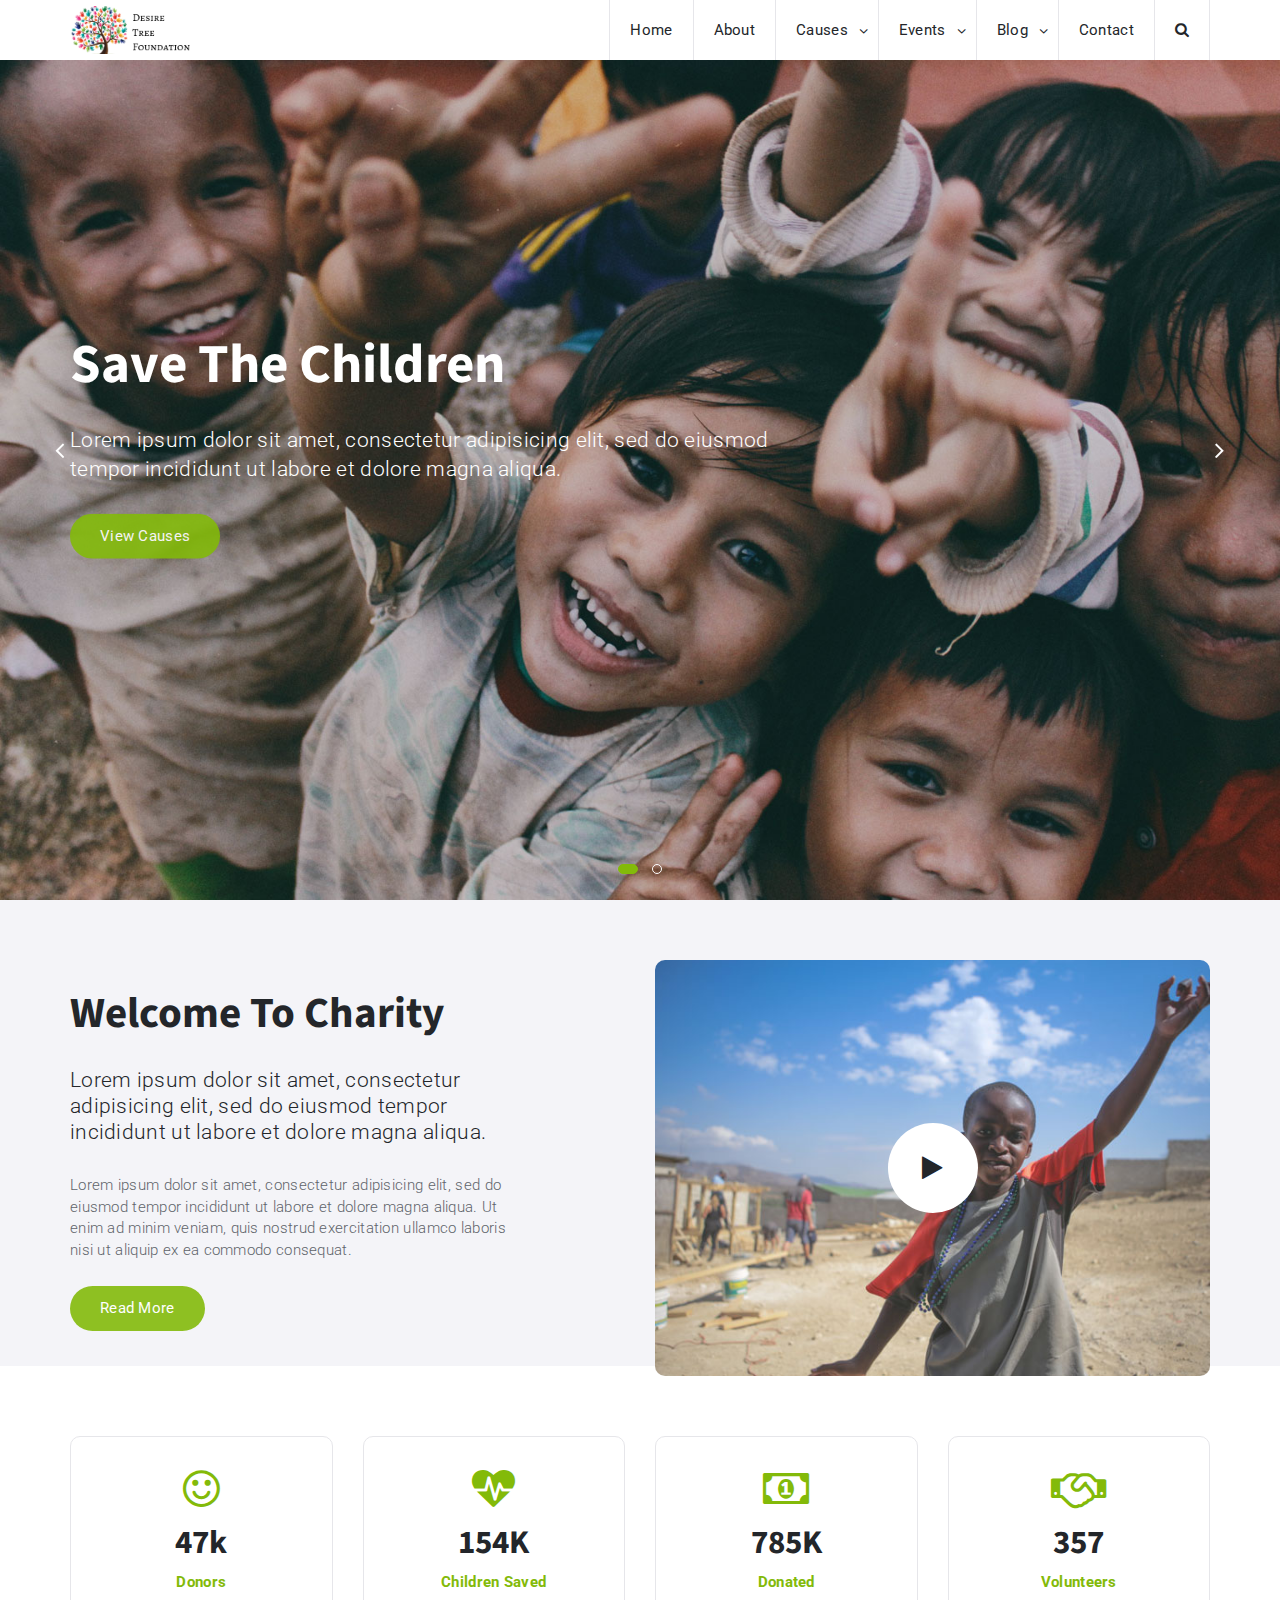
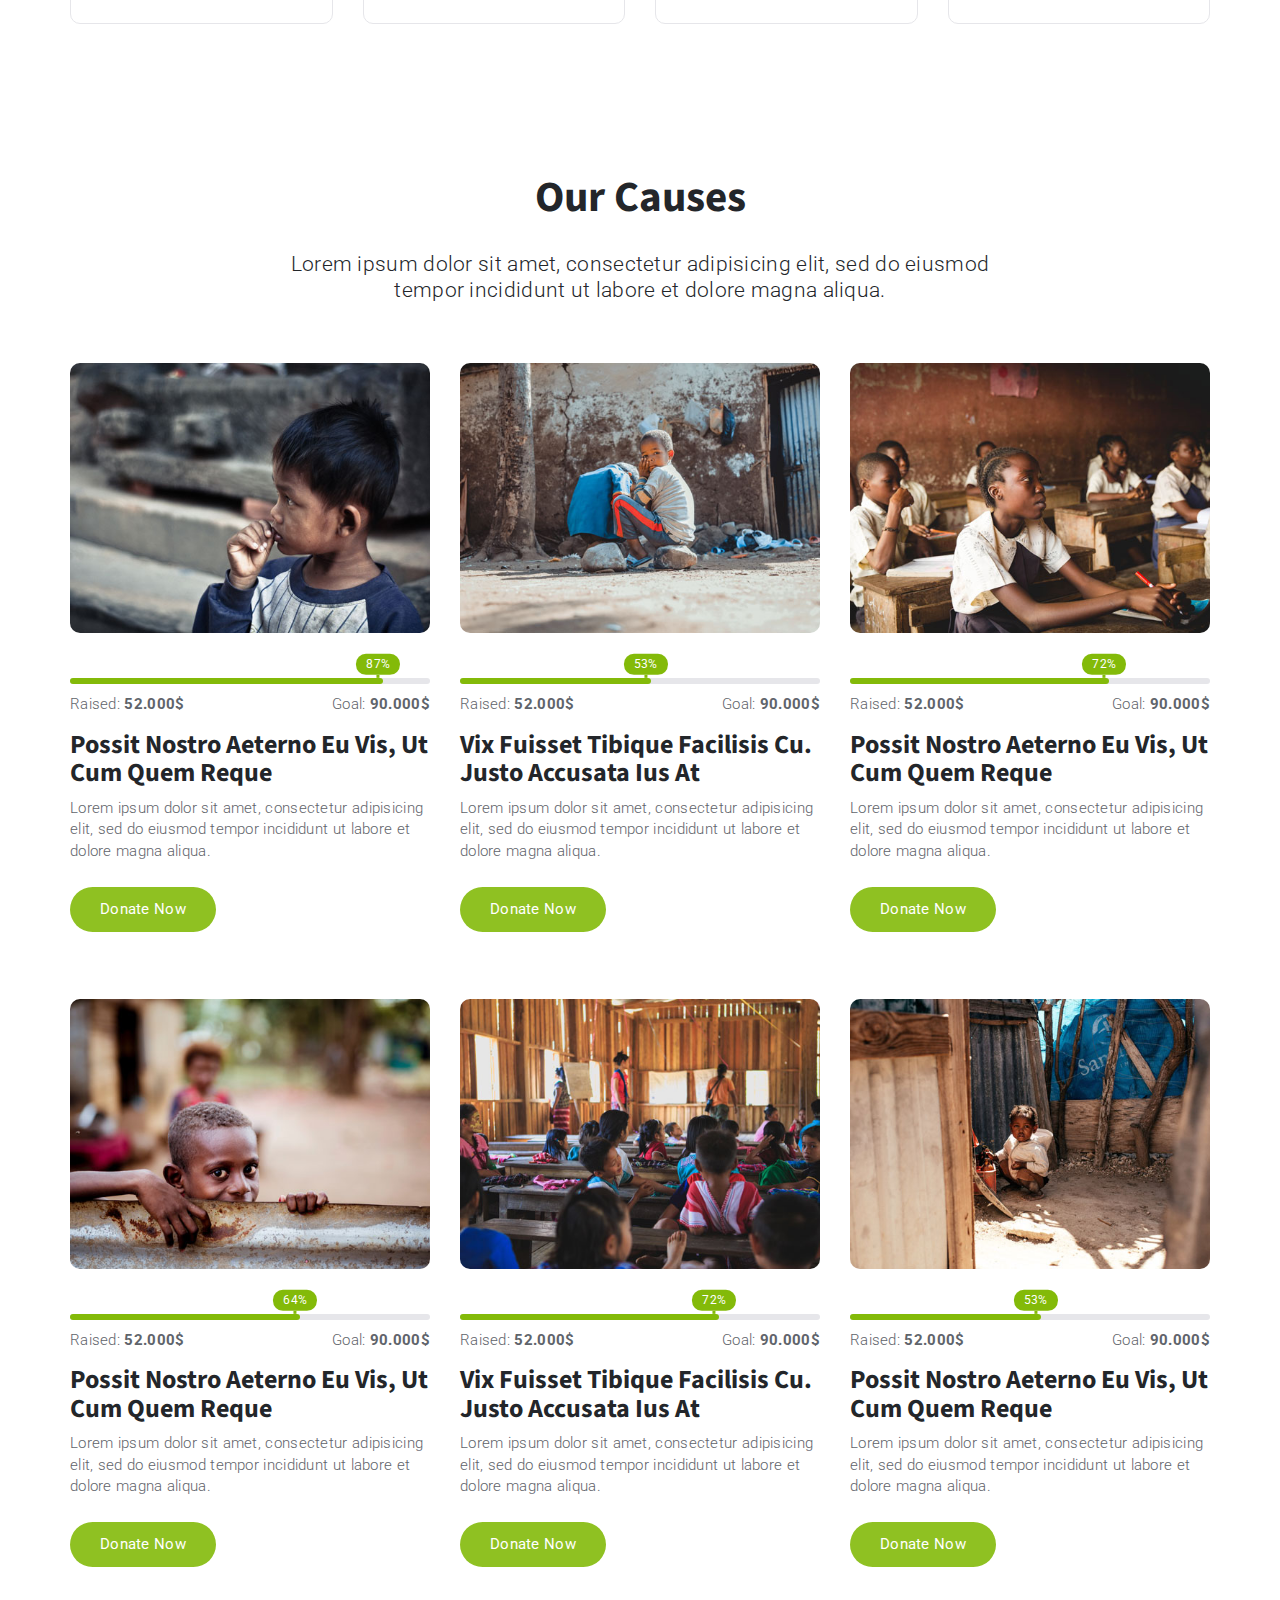
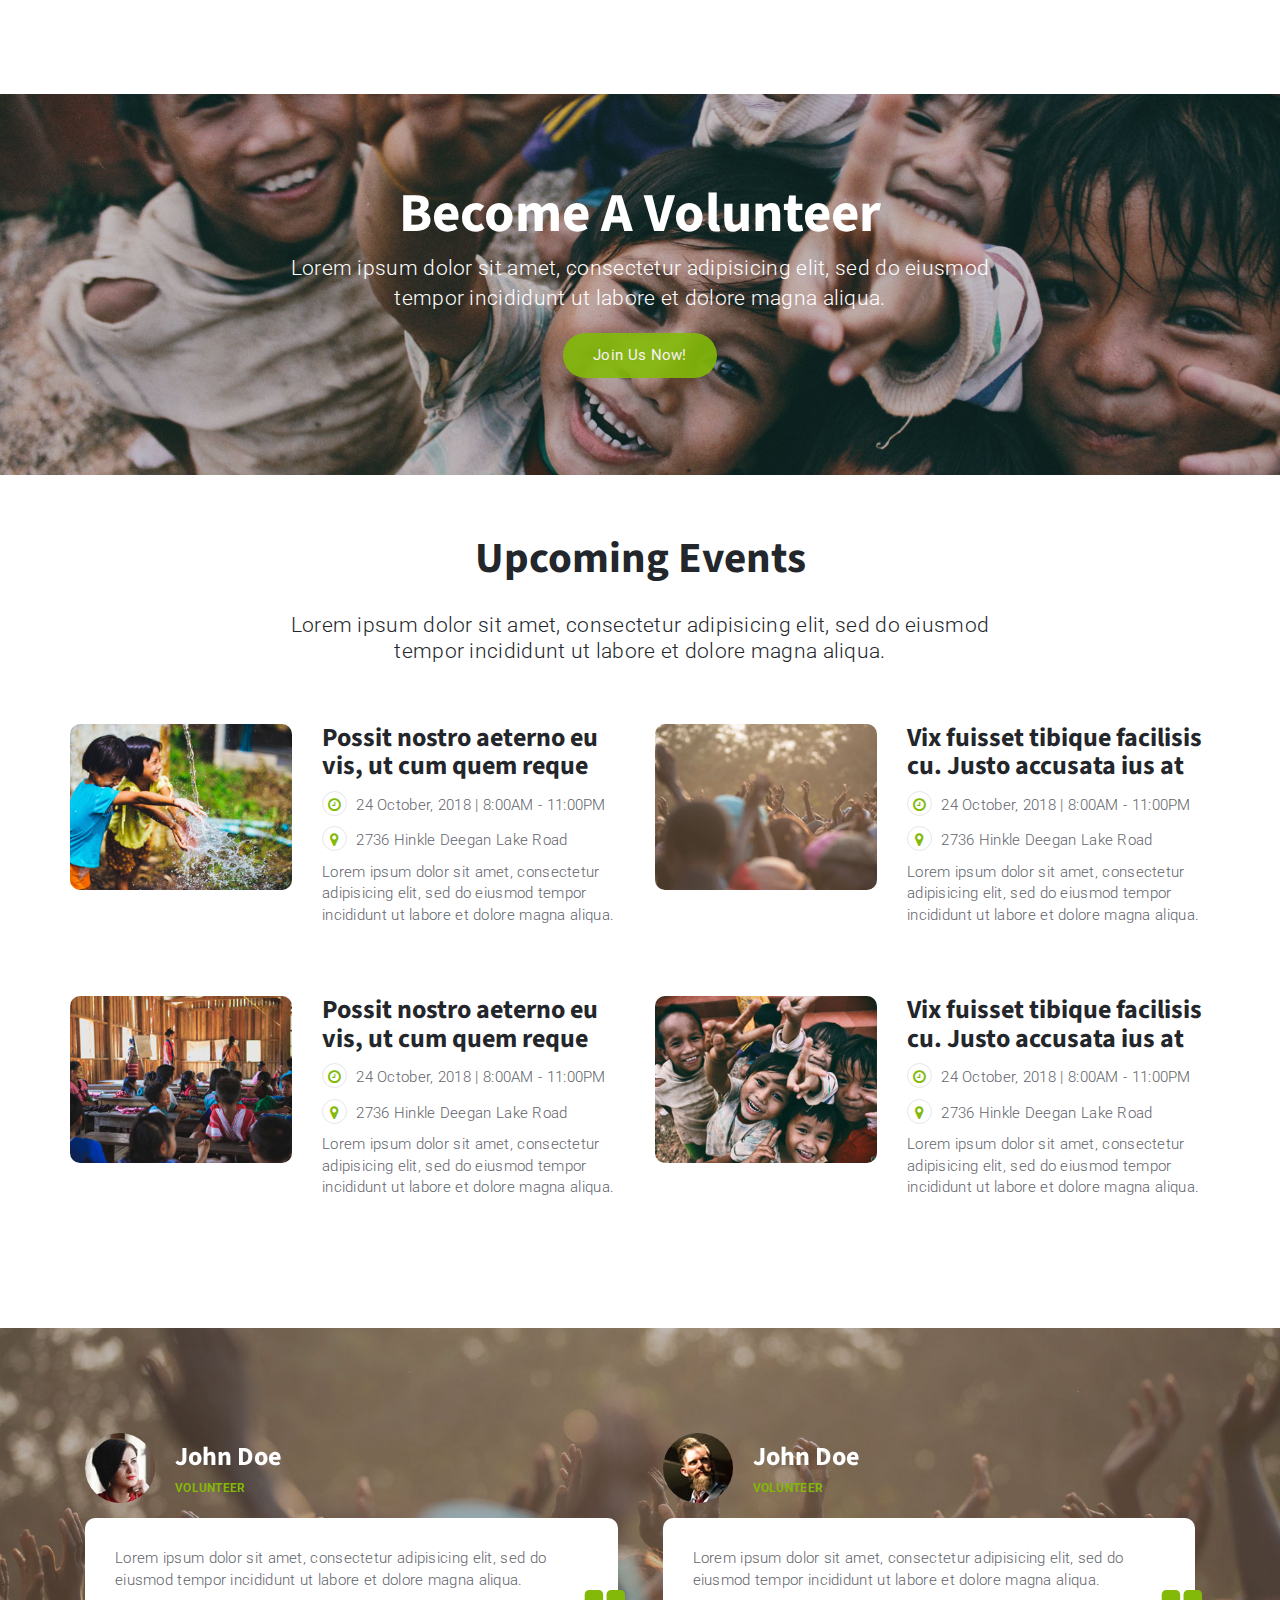
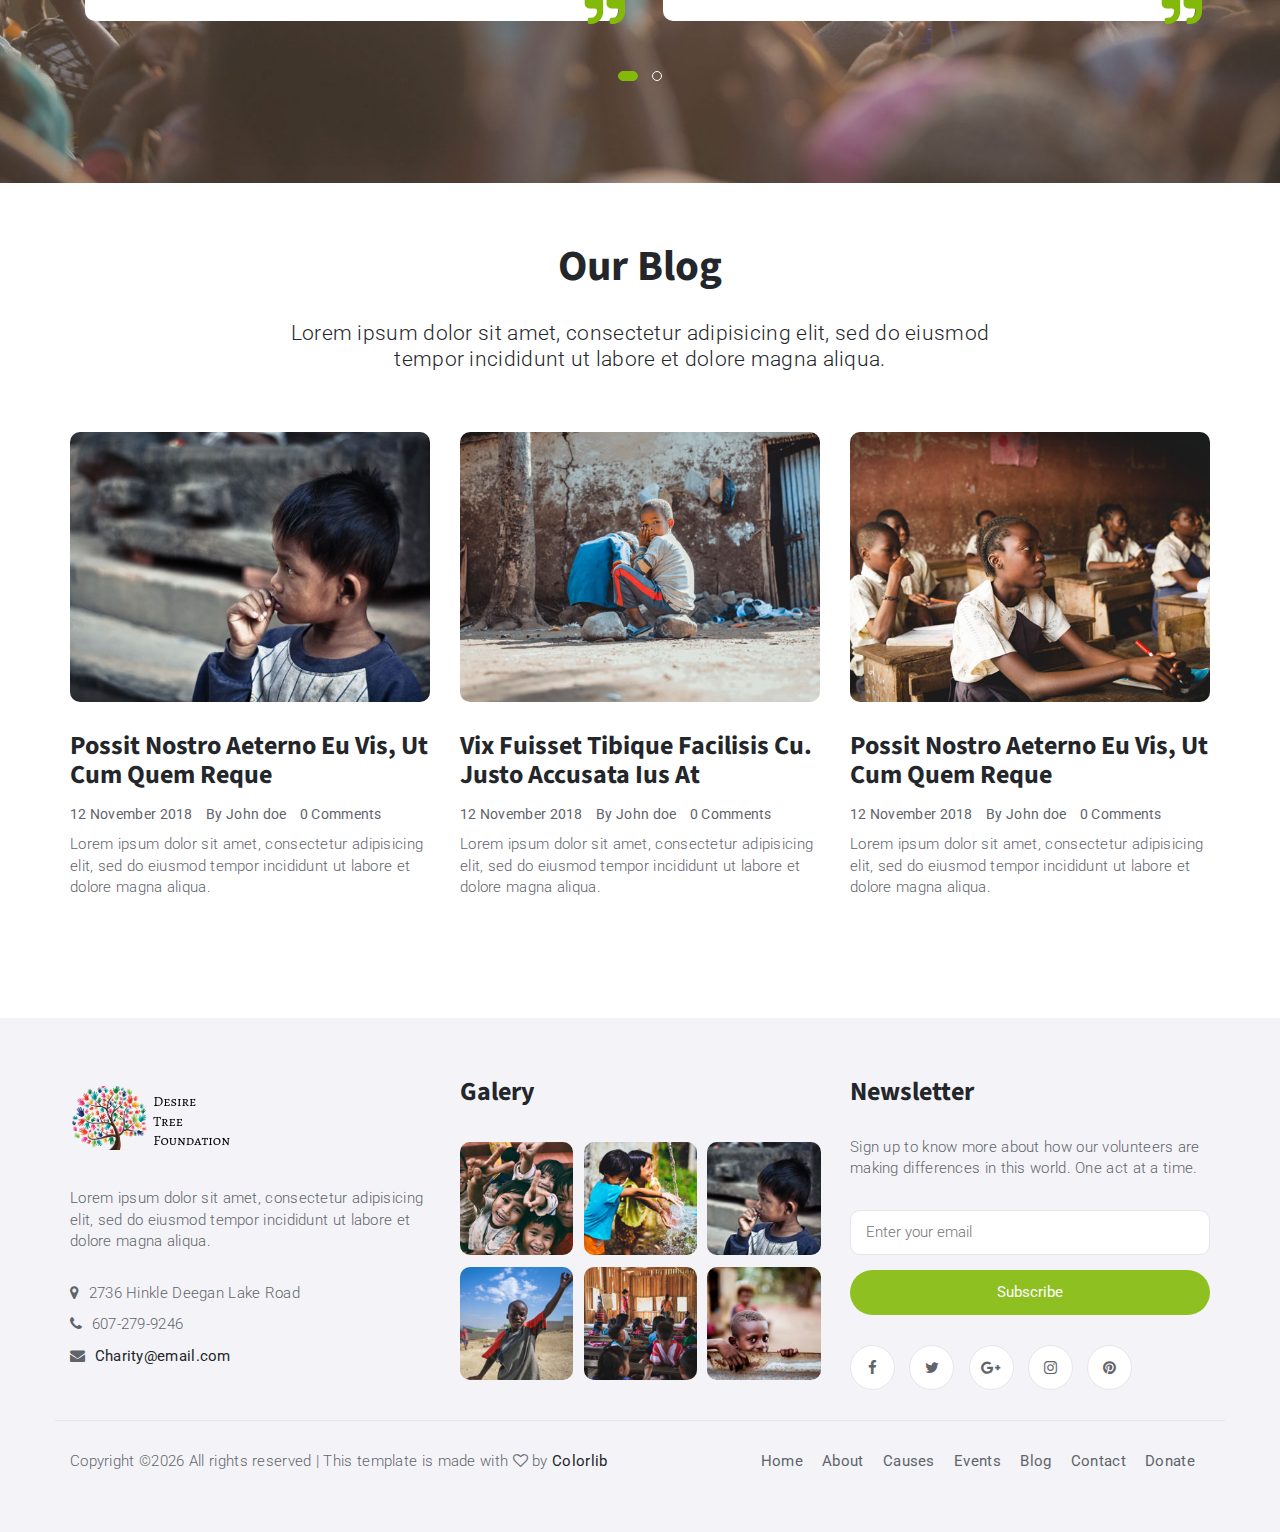
==== commit 3f8776d6: "Updated footer logo" ====
--- a/index.html
+++ b/index.html
@@ -743,7 +743,7 @@
 				<div class="col-md-4">
 					<div class="footer">
 						<div class="footer-logo">
-							<a class="logo" href="#"><img src="./img/logo.png" alt=""></a>
+							<a class="logo" href="#"><img src="./img/footerlogo.png" alt=""></a>
 						</div>
 						<p>Lorem ipsum dolor sit amet, consectetur adipisicing elit, sed do eiusmod tempor incididunt ut labore et dolore magna aliqua.</p>
 						<ul class="footer-contact">
--- a/css/style.css
+++ b/css/style.css
@@ -241,7 +241,7 @@
 ===========================================================*/
 
 #main-navbar {
-  position: absolute;
+  position: fixed;
   left: 0;
   right: 0;
   top: 0;
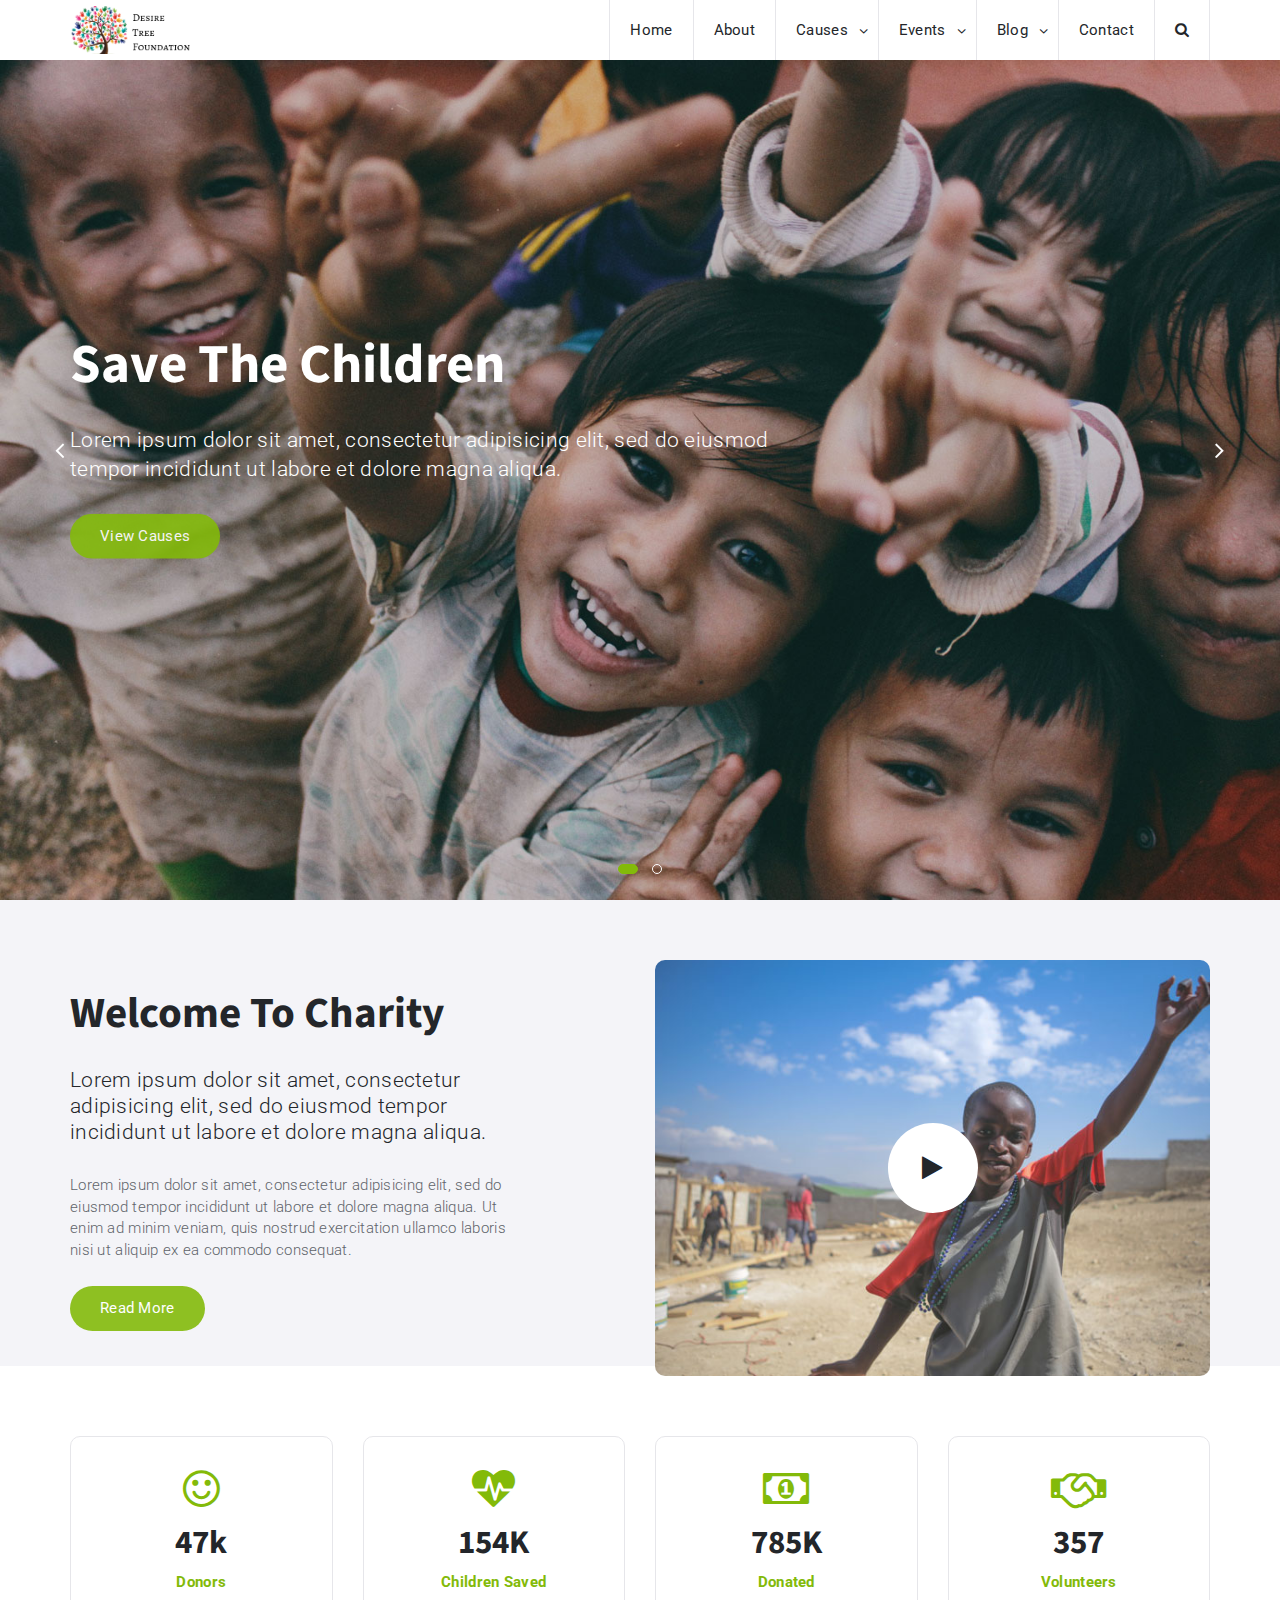
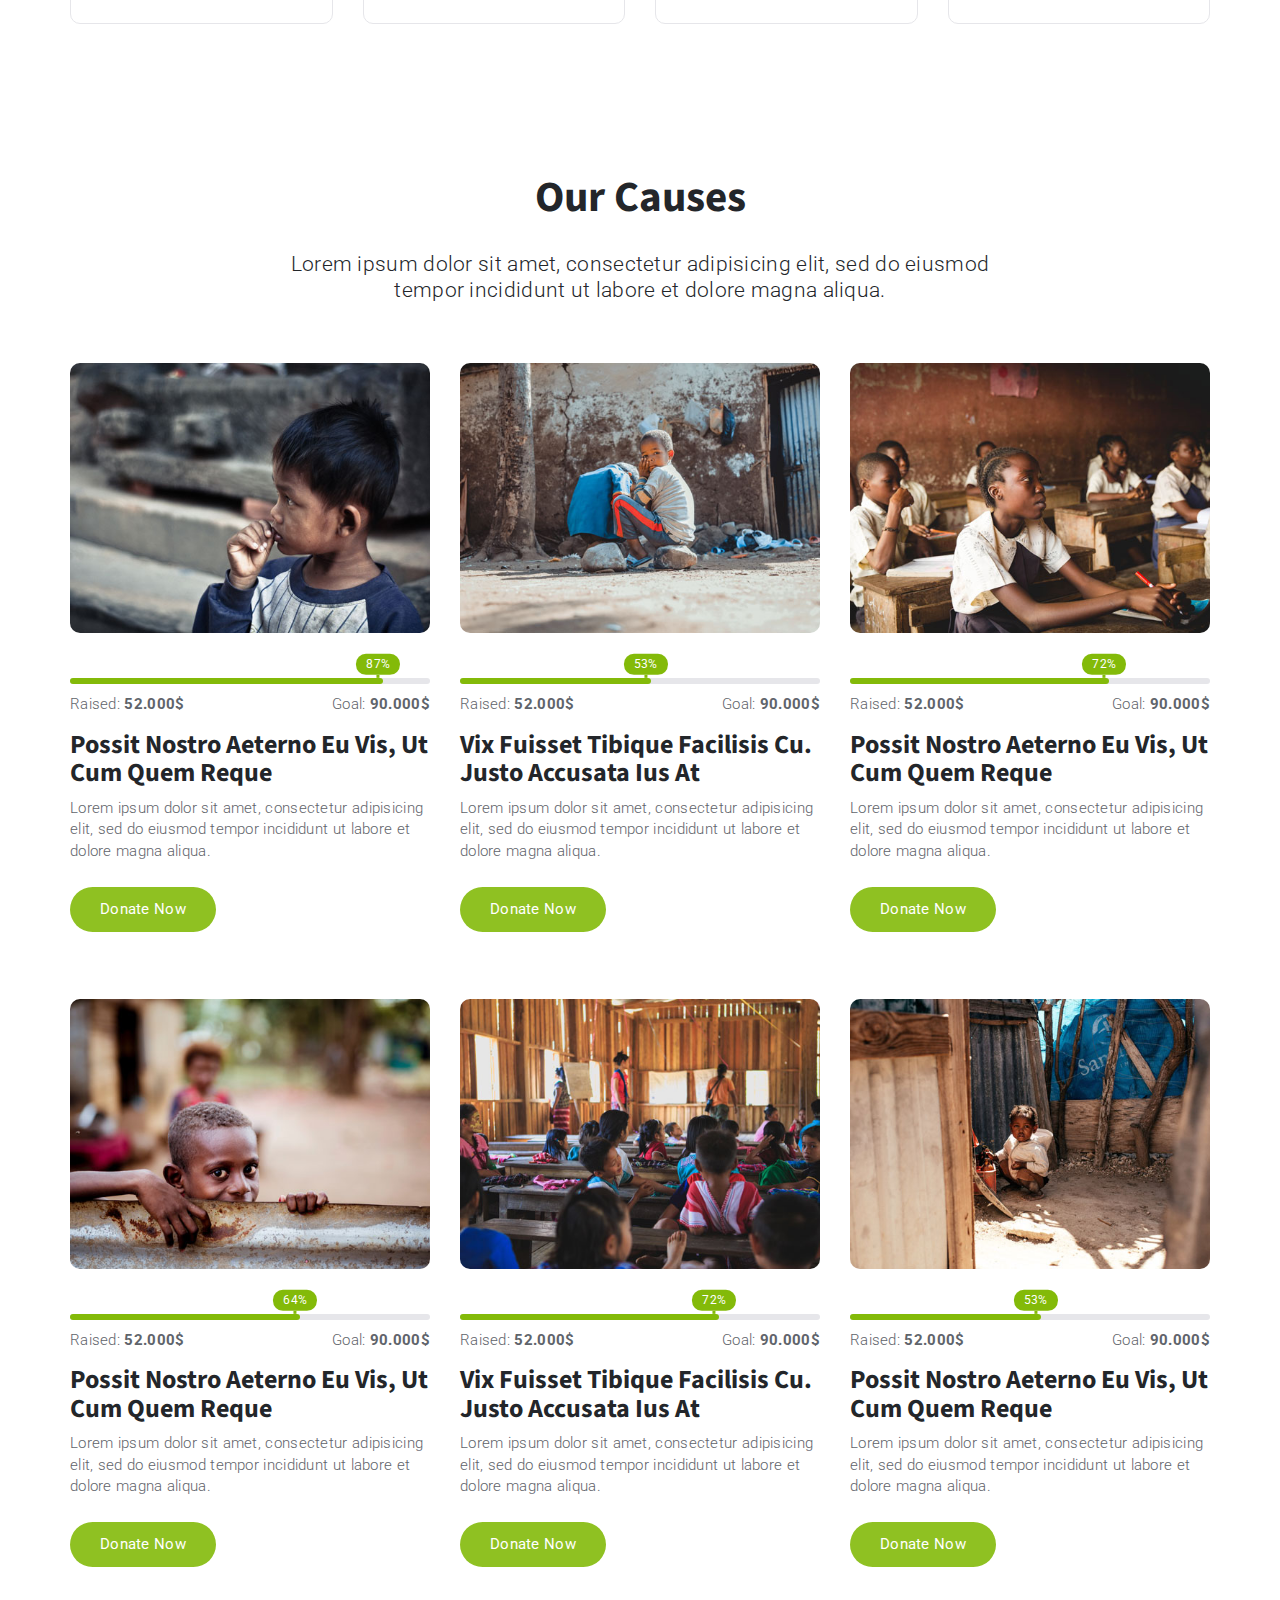
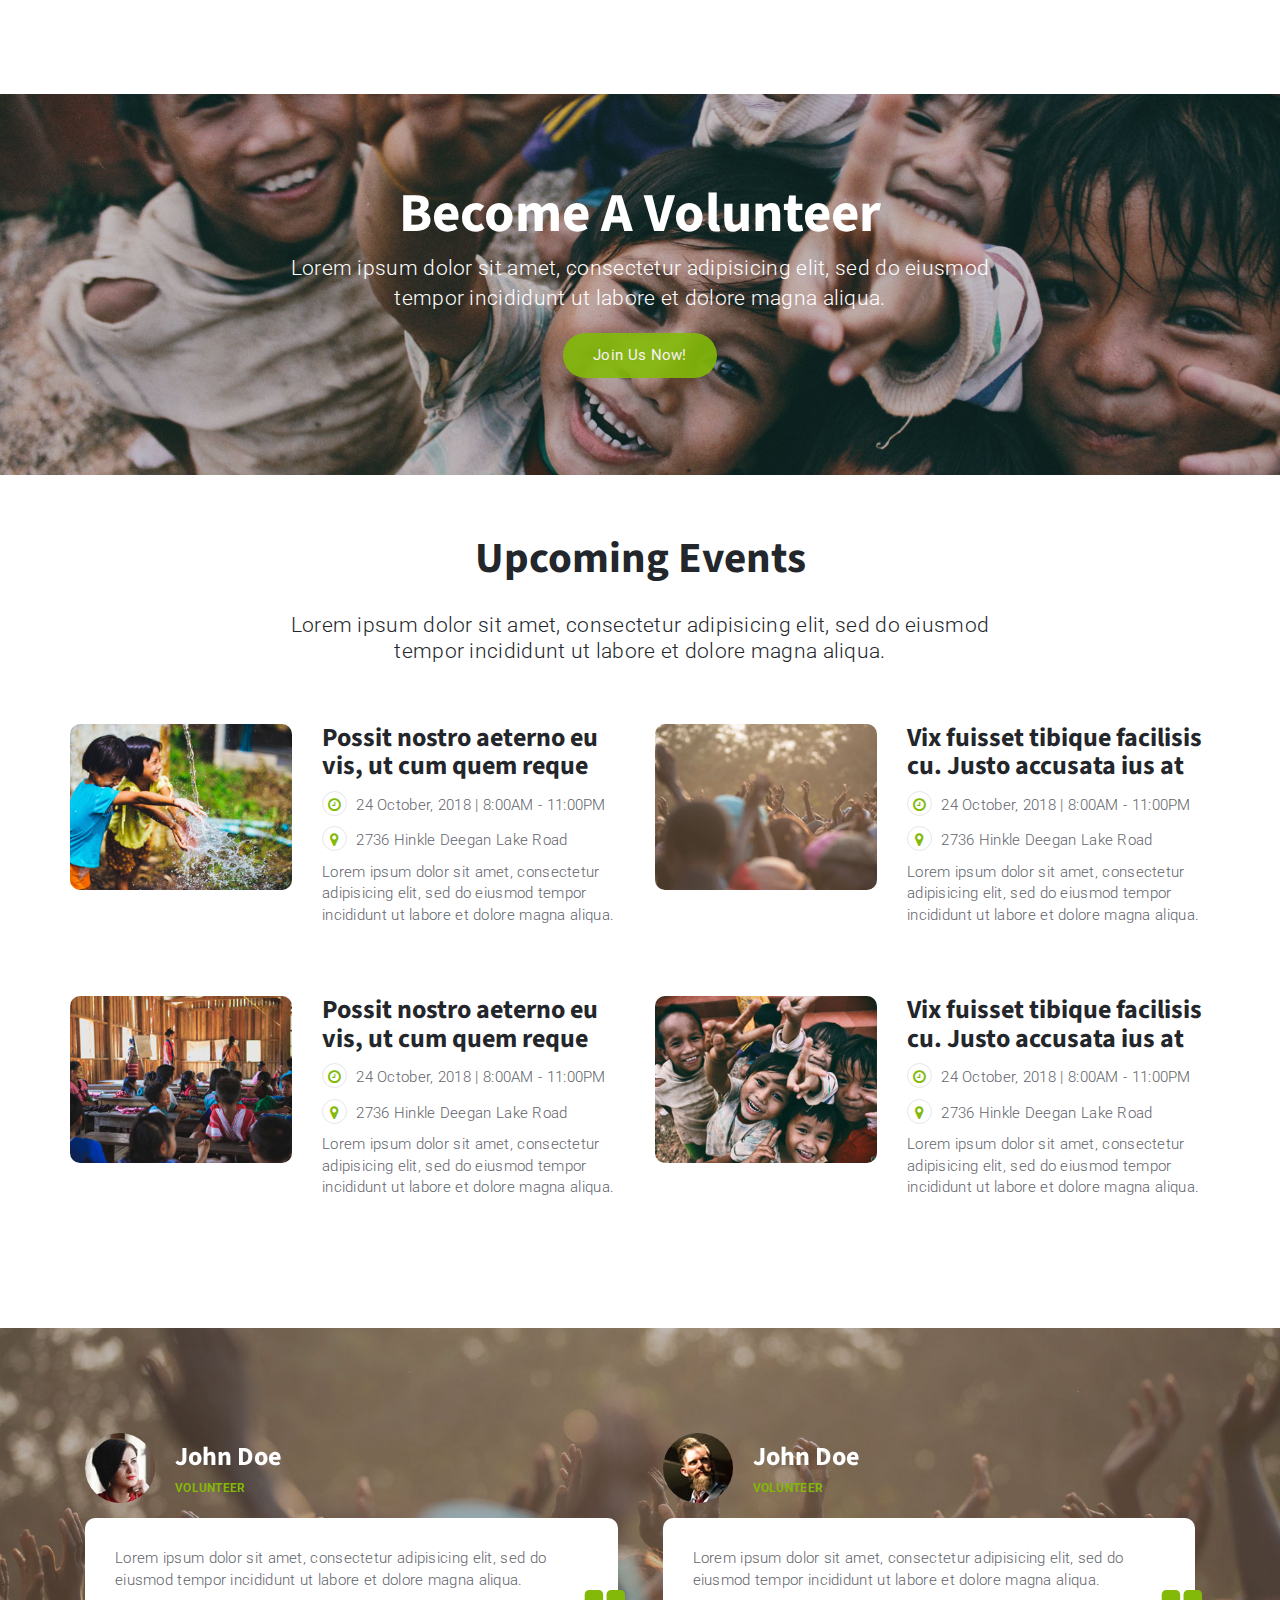
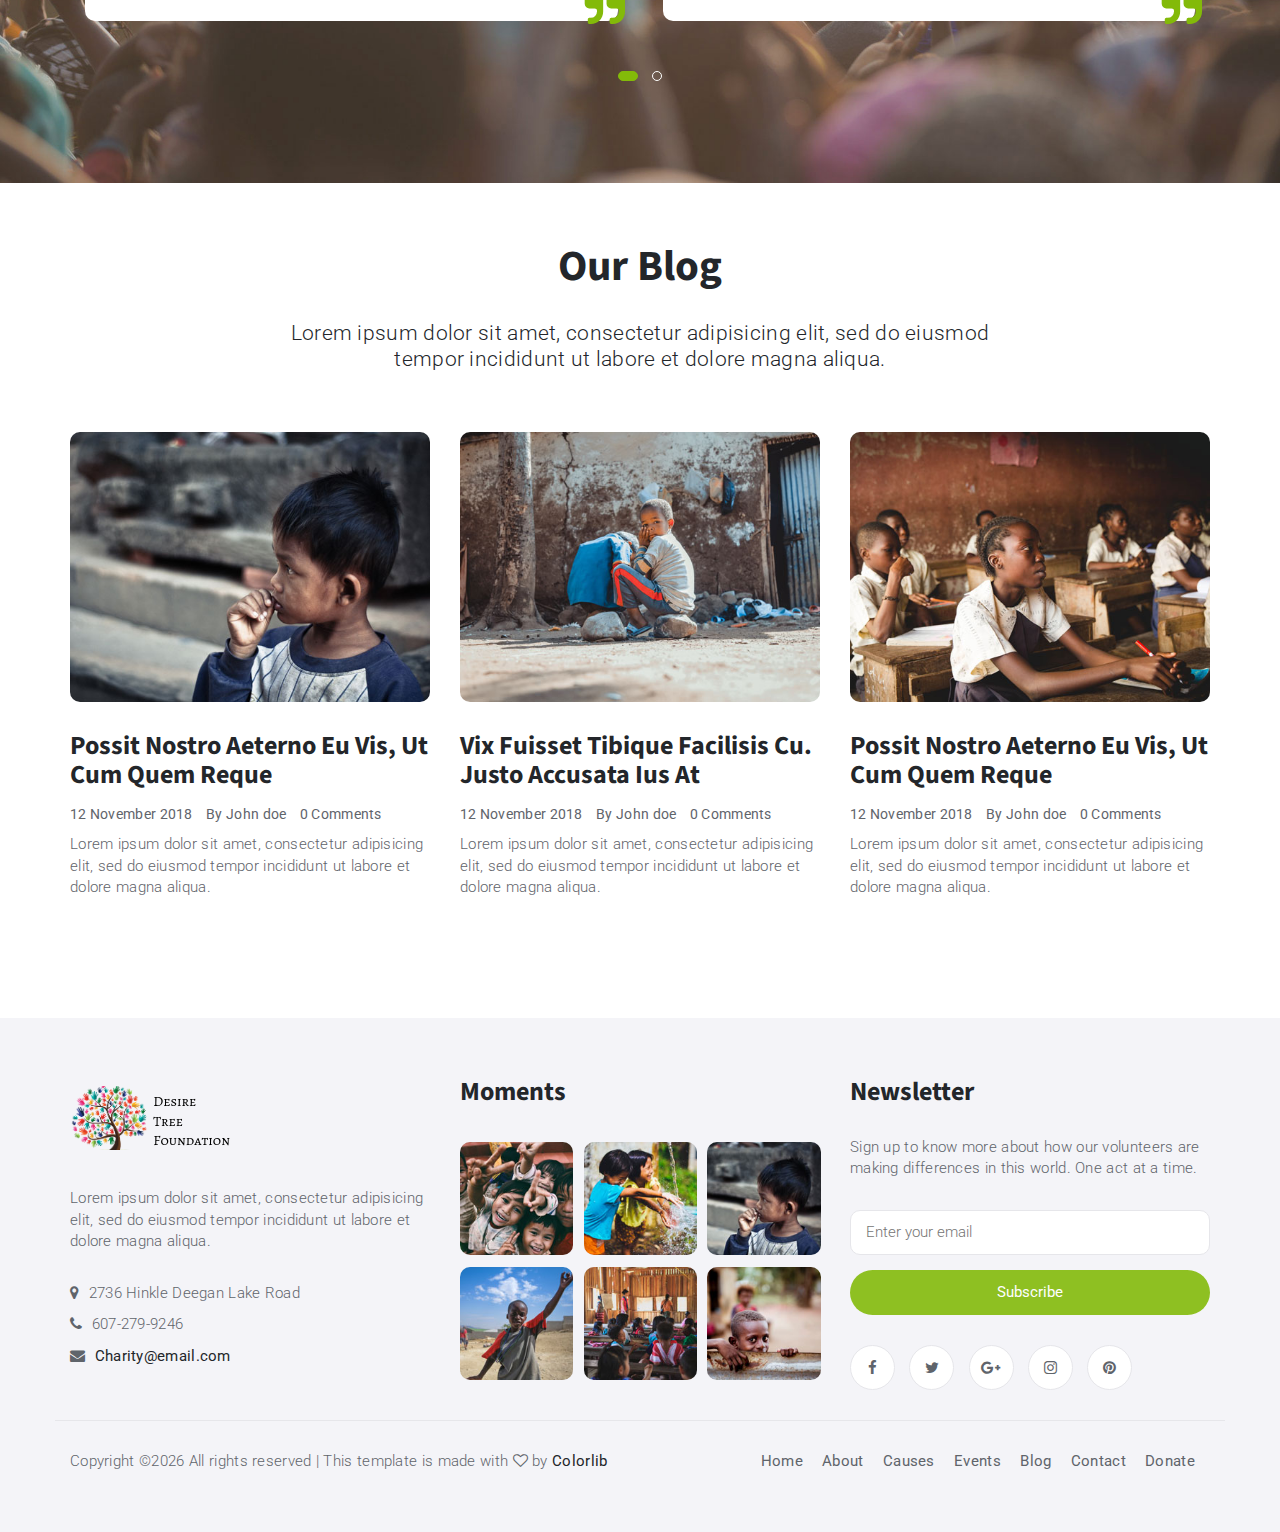
==== commit 040b359e: "Changed Galery to Moments in Footer" ====
--- a/index.html
+++ b/index.html
@@ -755,10 +755,10 @@
 				</div>
 				<!-- /footer contact -->
 
-				<!-- footer galery -->
+				<!-- footer gallery -->
 				<div class="col-md-4">
 					<div class="footer">
-						<h3 class="footer-title">Galery</h3>
+						<h3 class="footer-title">Moments</h3>
 						<ul class="footer-galery">
 							<li><a href="#"><img src="./img/galery-1.jpg" alt=""></a></li>
 							<li><a href="#"><img src="./img/galery-2.jpg" alt=""></a></li>
@@ -769,7 +769,7 @@
 						</ul>
 					</div>
 				</div>
-				<!-- /footer galery -->
+				<!-- /footer gallery -->
 
 				<!-- footer newsletter -->
 				<div class="col-md-4">
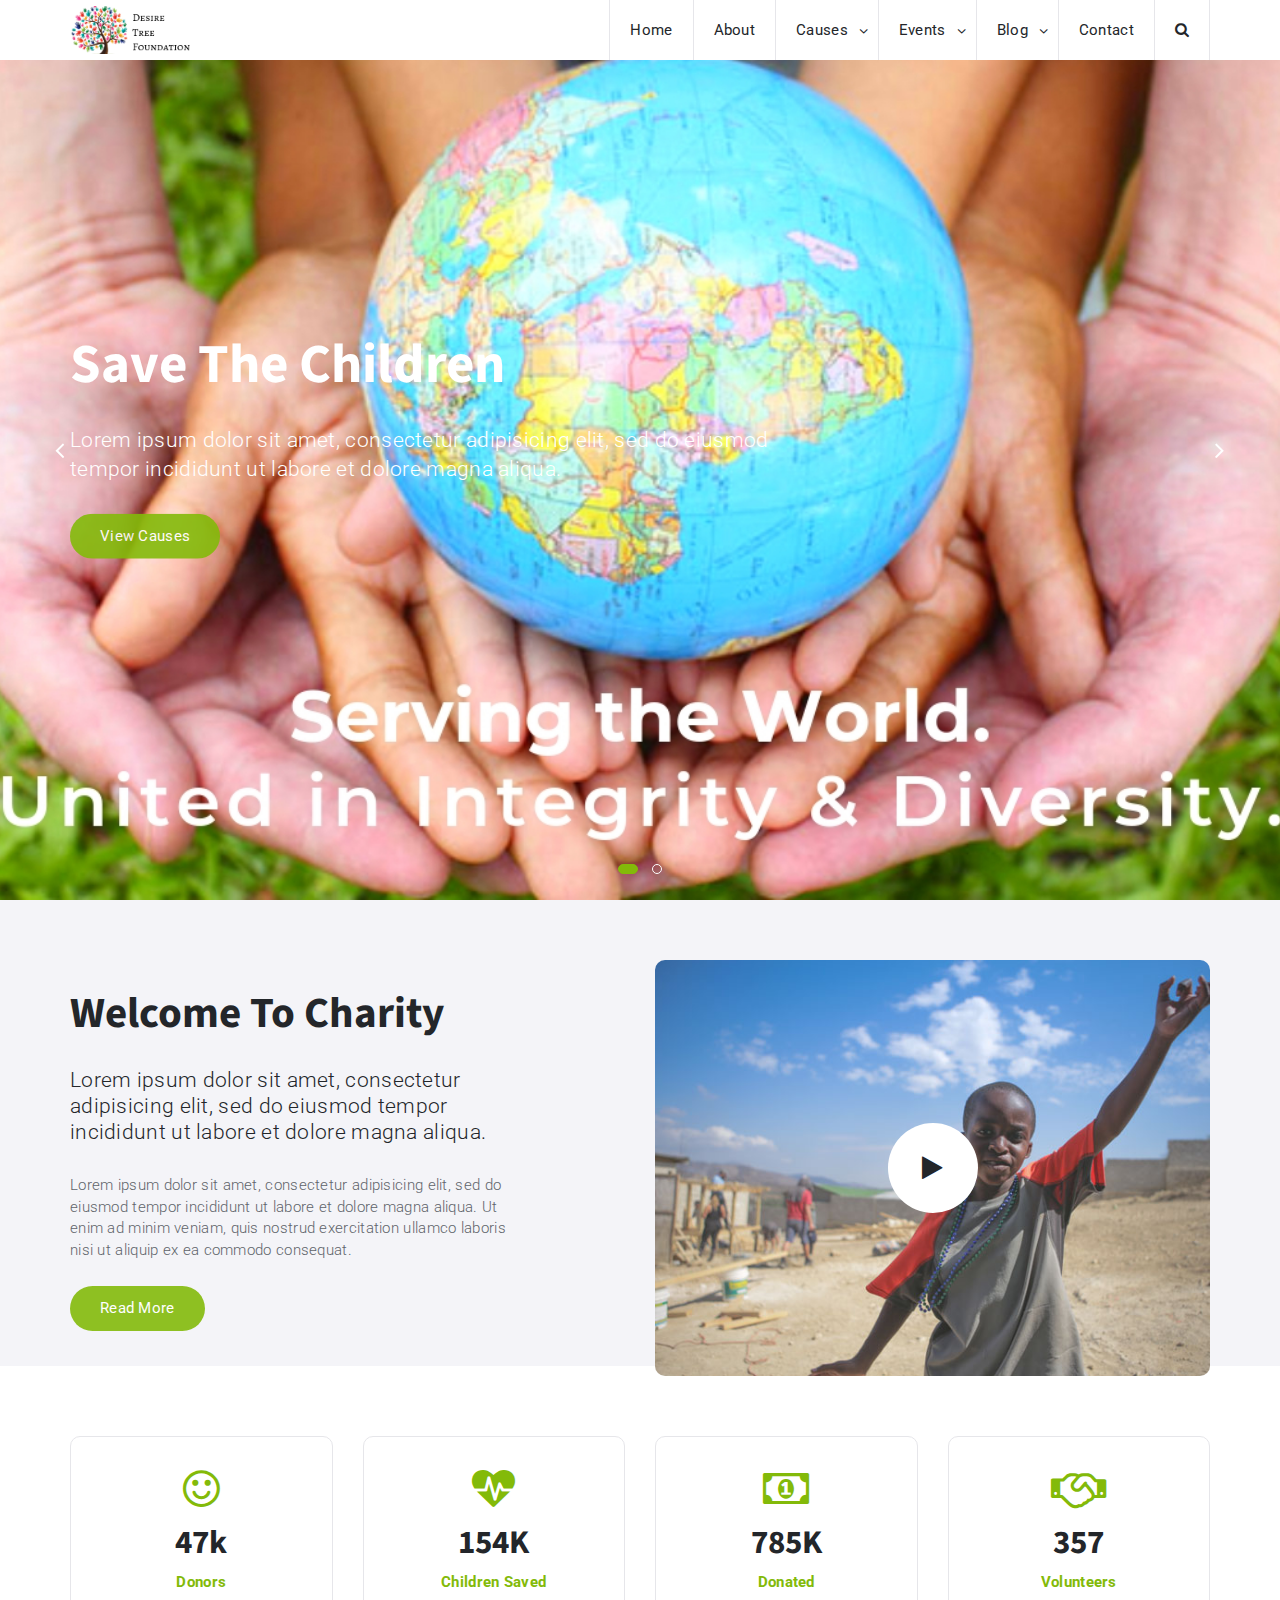
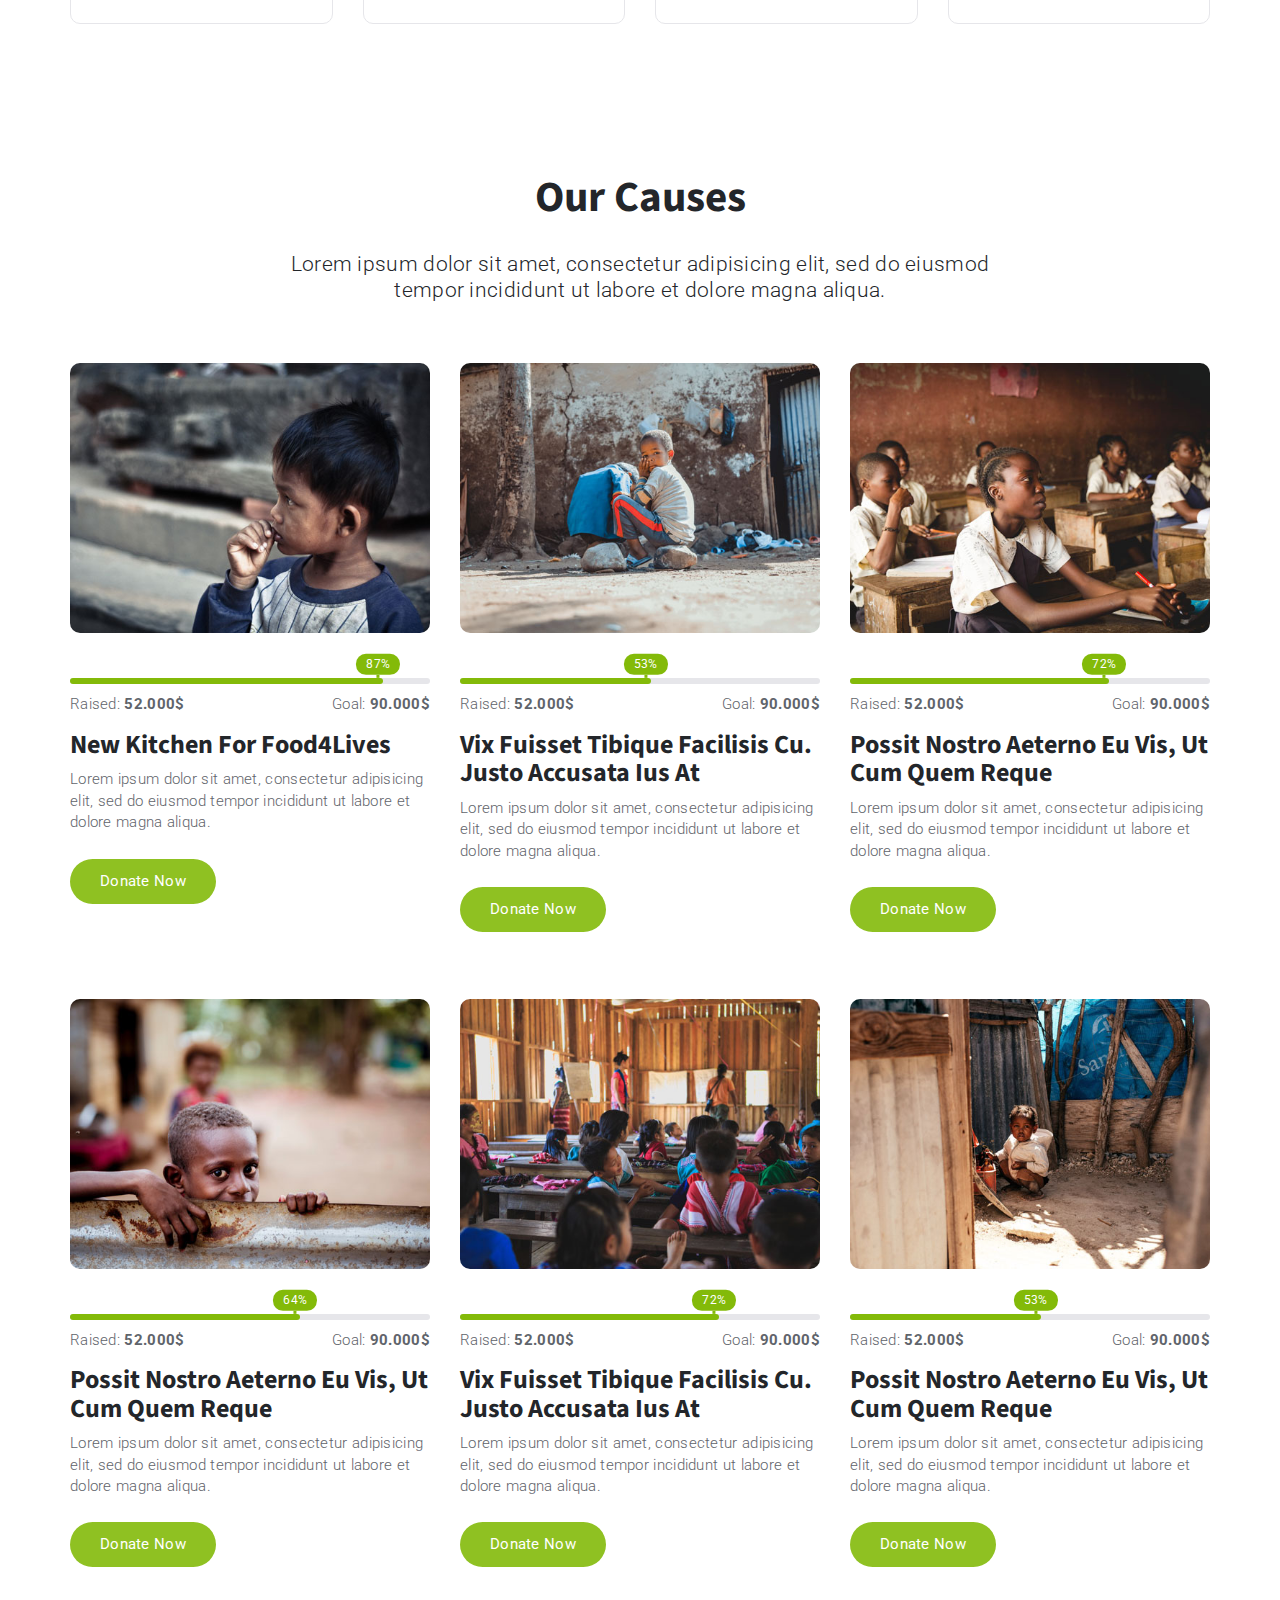
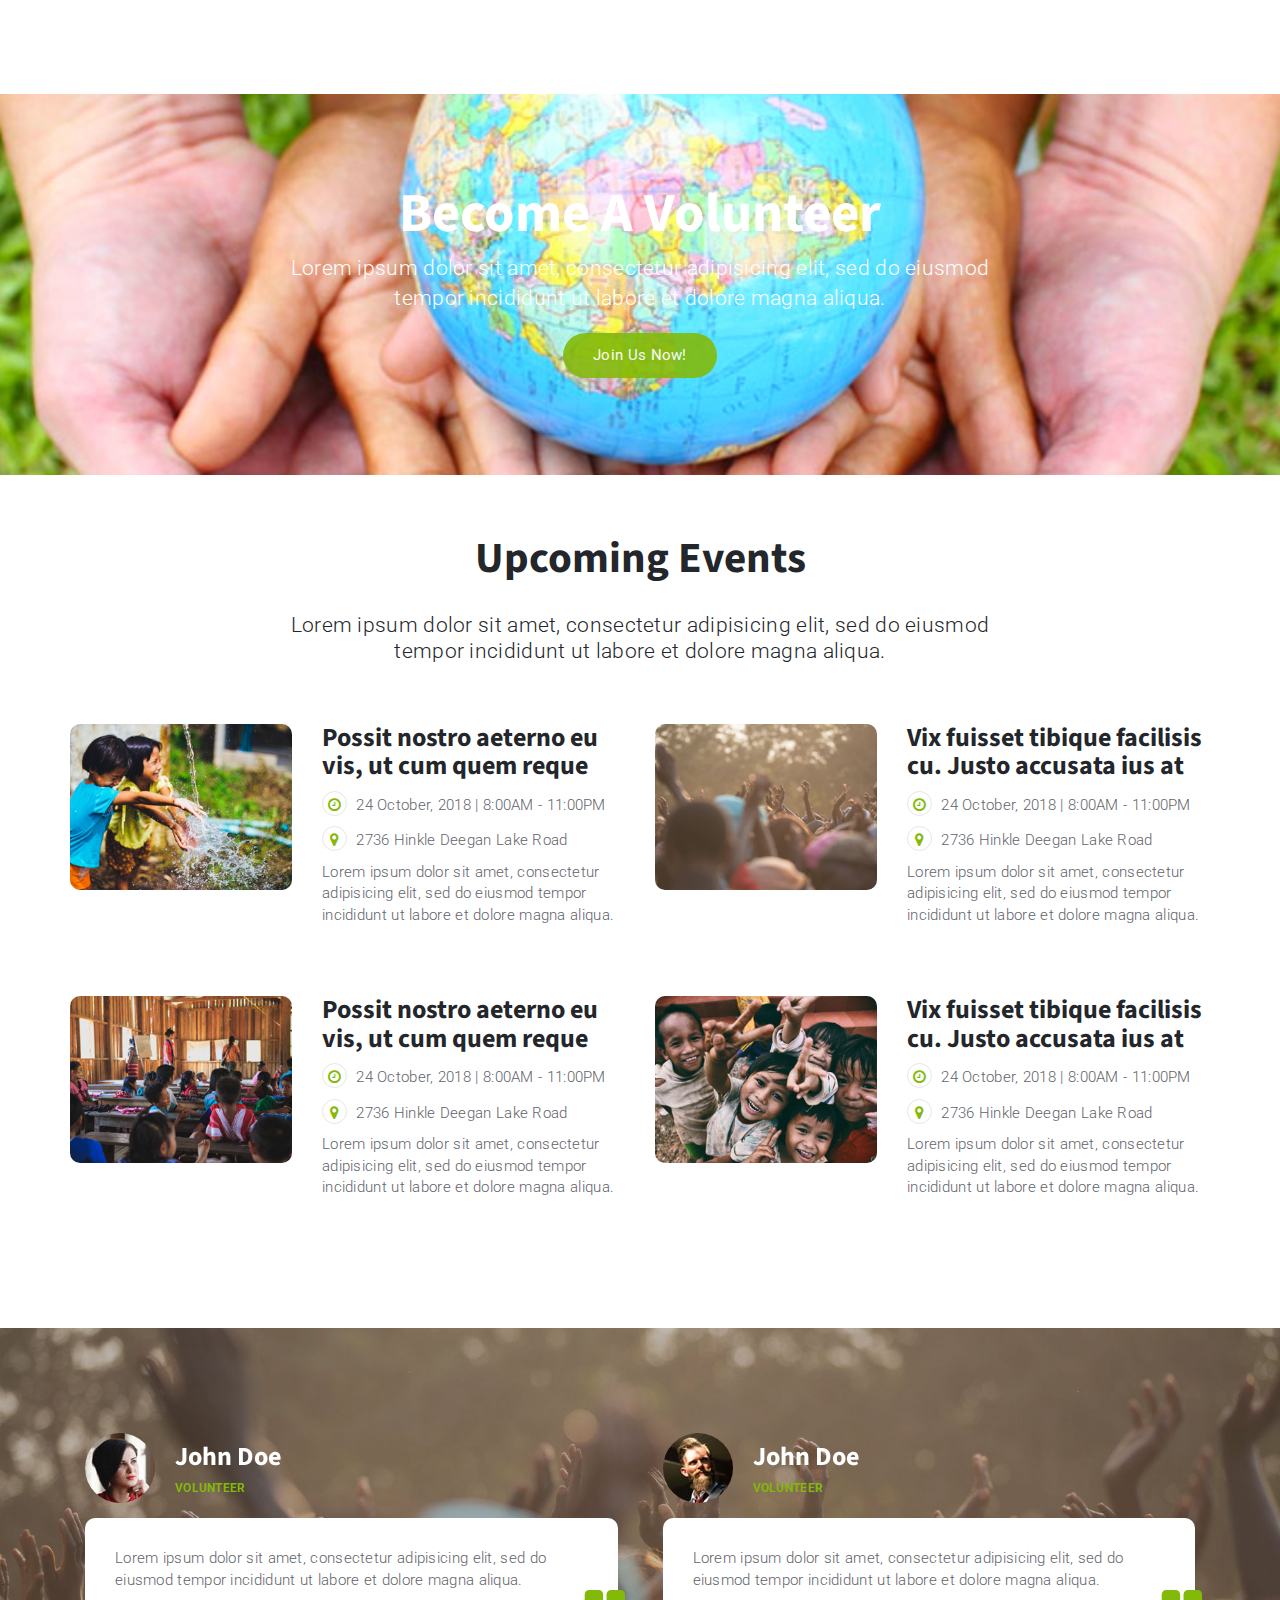
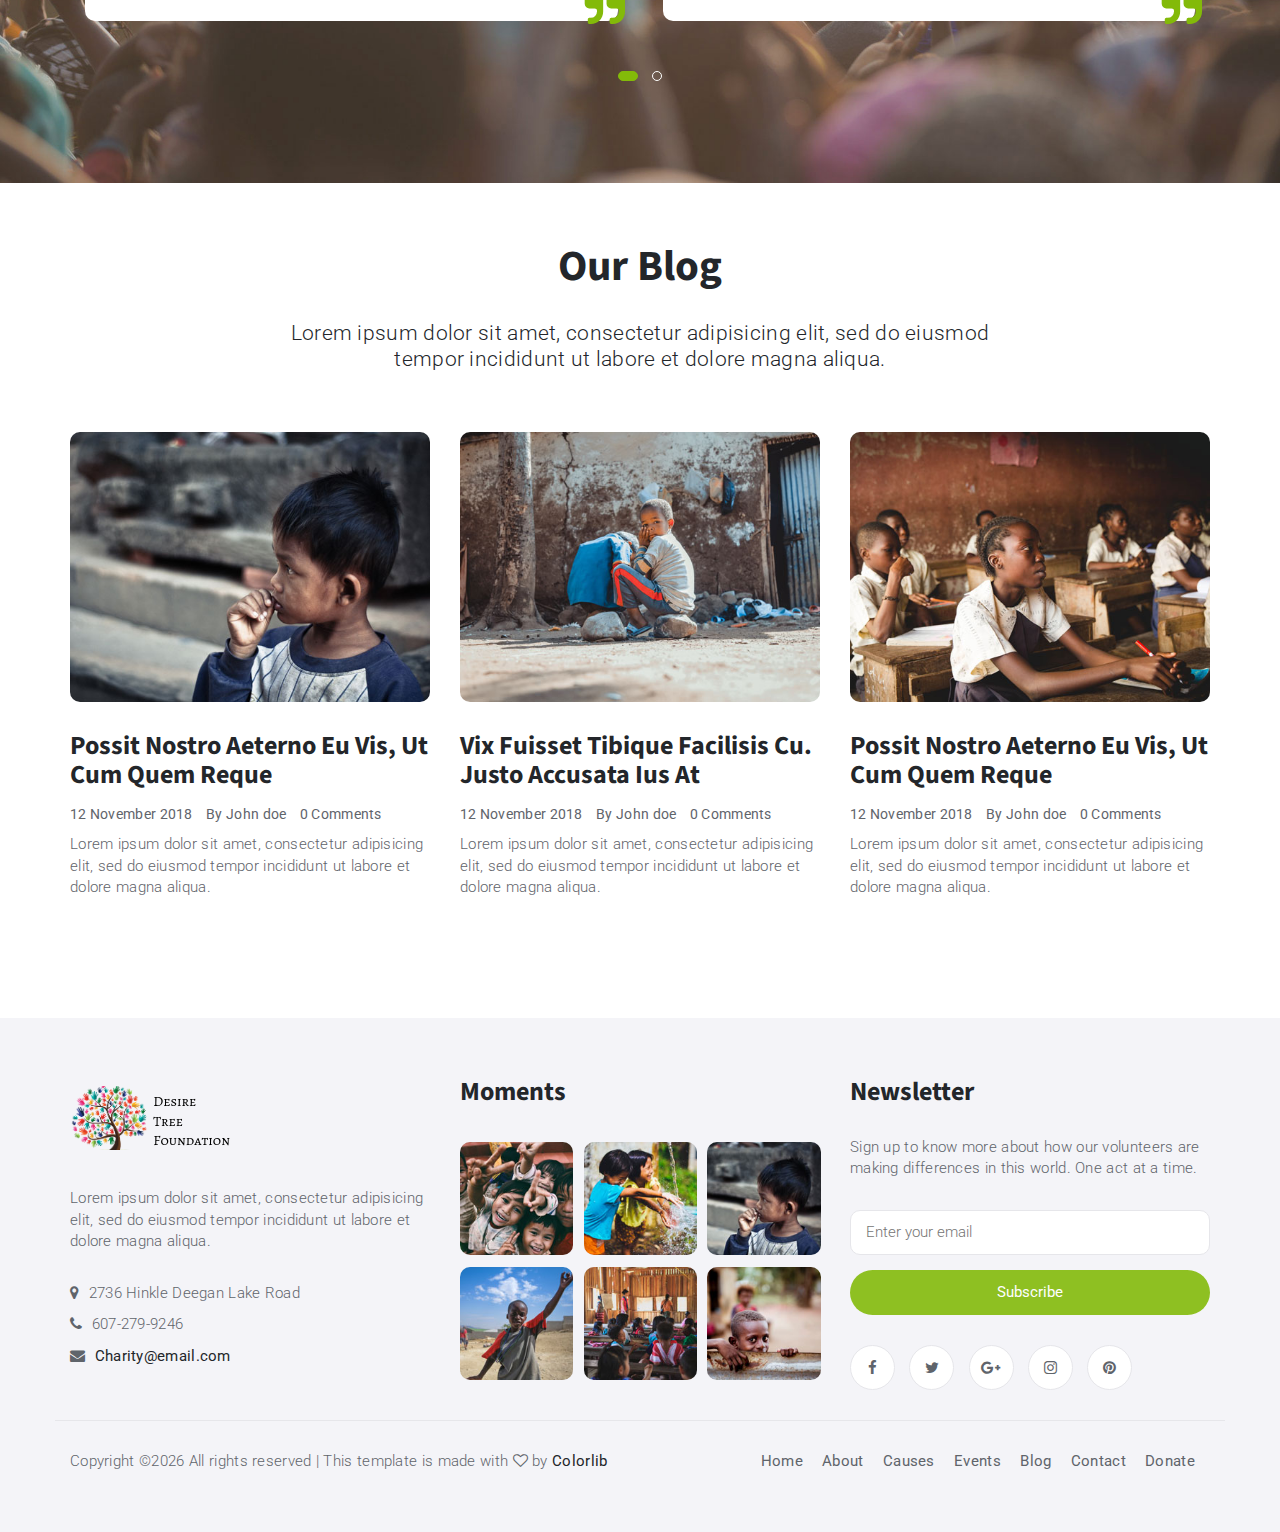
==== commit 6ea98018: "added donate link" ====
--- a/index.html
+++ b/index.html
@@ -274,9 +274,9 @@
 							</div>
 						</div>
 						<div class="causes-content">
-							<h3><a href="single-cause.html">Possit nostro aeterno eu vis, ut cum quem reque</a></h3>
-							<p>Lorem ipsum dolor sit amet, consectetur adipisicing elit, sed do eiusmod tempor incididunt ut labore et dolore magna aliqua.</p>
-							<a href="single-cause.html" class="primary-button causes-donate">Donate Now</a>
+							<h3><a href="single-cause.html">New Kitchen For Food4Lives</a></h3>
+							<p>Lorem ipsum dolor sit amet, consectetur adipisicing elit, sed do eiusmod tempor incididunt ut labore et dolore magna aliqua.</p>
+							<a href="https://www.gofundme.com/feed-atlanta039s-homeless-with-food4lives/donate" class="primary-button causes-donate">Donate Now</a>
 						</div>
 					</div>
 				</div>
--- a/css/style.css
+++ b/css/style.css
@@ -249,6 +249,12 @@
   z-index: 910;
 }
 
+
+
+.navbar-fixed-top.scrolled .nav-link {
+  color:#FFF;
+}
+
 /*----------------------------*\
 	menu
 \*----------------------------*/
@@ -450,6 +456,11 @@
     display: block;
     padding: 10px 10px;
   }
+  /* Scrolling changes nav-bar menu */
+  .navbar-fixed-top.scrolled {
+  background-color: #83ba09 !important;
+  transition: background-color 200ms linear;
+}
 }
 
 /*=========================================================
